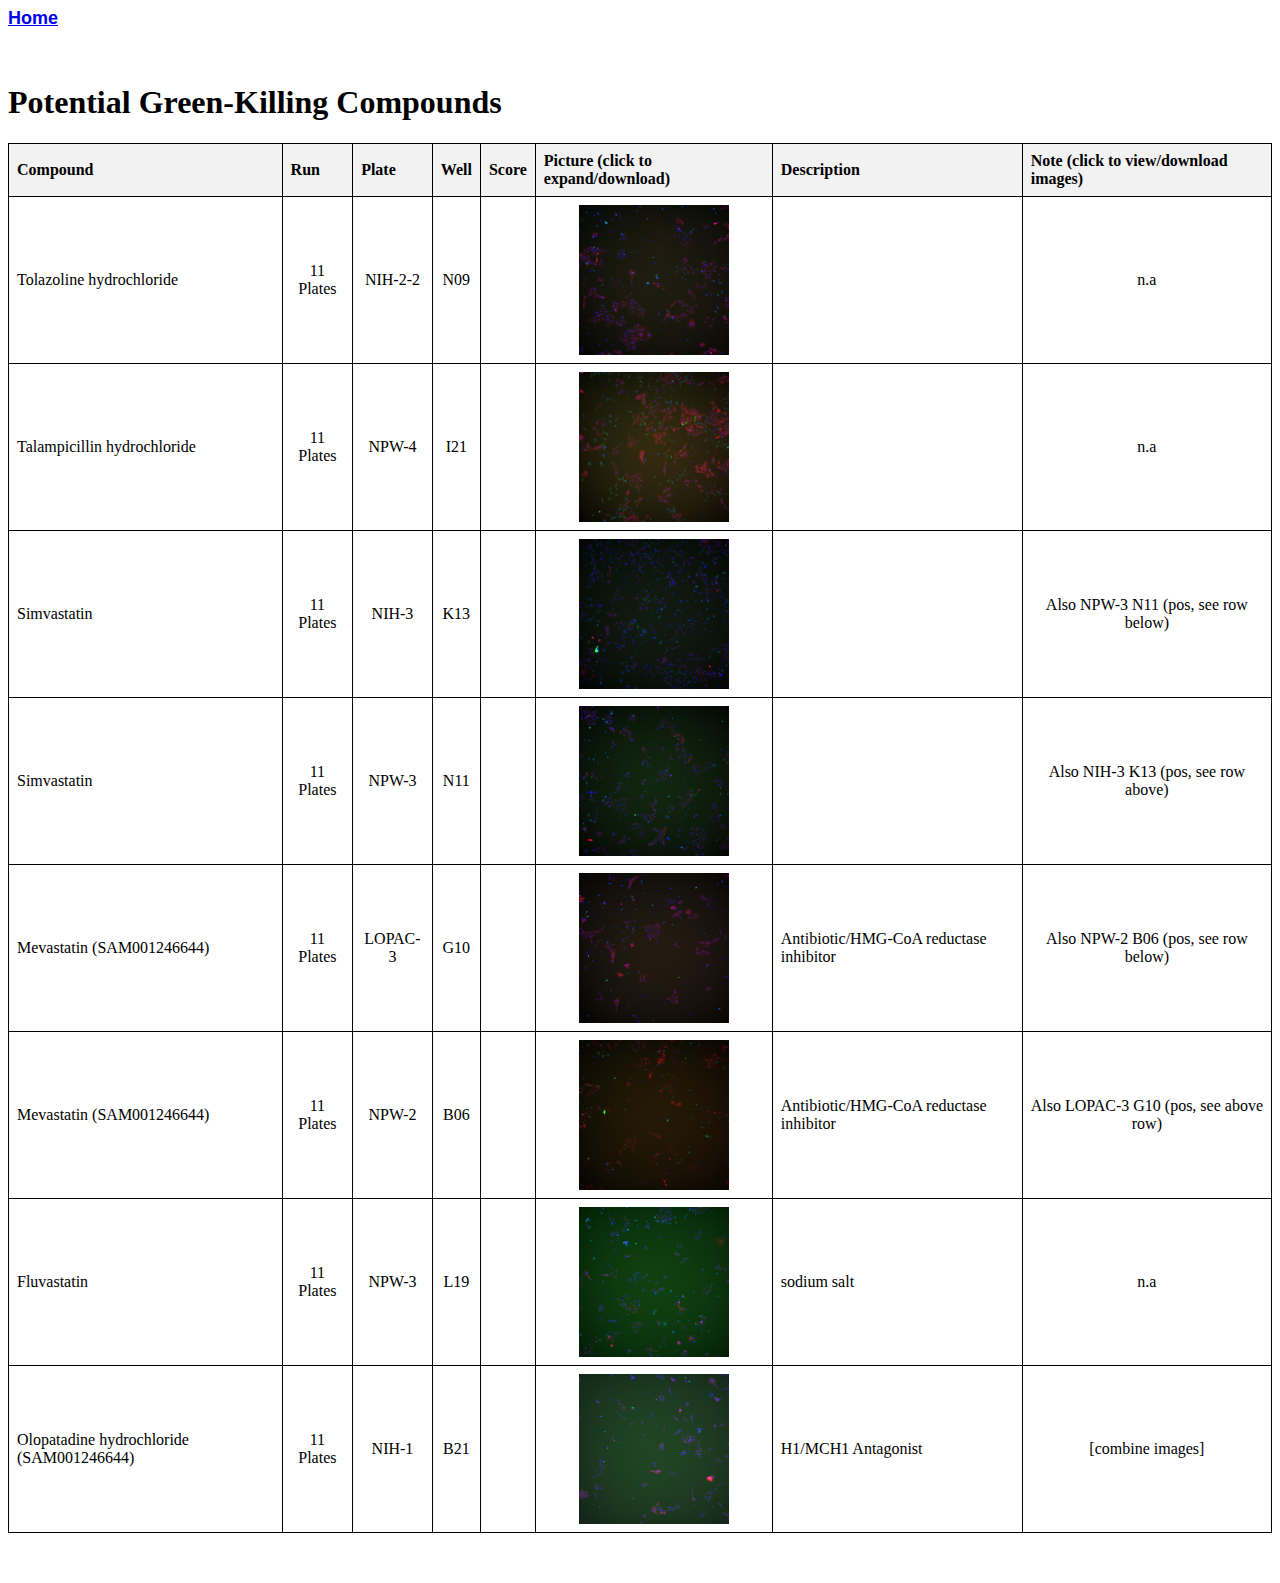
==== green_killing.html @ f4e93dd4 "tif to jpg & miniconda3" ====
<!DOCTYPE html PUBLIC "-//W3C//DTD HTML 4.0 Transitional//EN" "http://www.w3.org/TR/REC-html40/loose.dtd">
<html>
<head>
  <title>Image Analysis Positive Controls</title>
  <link rel="stylesheet" type="text/css" href="styles.css">
</head>
<body>
	<p><a href="index.html" style="font-family: Arial; font-weight: bold; font-size: 18px;">Home</a></p>

	<p>&nbsp;</p>

	<h1>Potential Green-Killing Compounds</h1>

	<table border="1">
		<tbody>
			<tr>
				<th>Compound</th>
				<th>Run</th>
				<th>Plate</th>
				<th>Well</th>
				<th>Score</th>
				<th>Picture (click to expand/download)</th>
				<th>Description</th>
				<th>Note (click to view/download images)</th>
			</tr>
			<tr>
				<td>Tolazoline hydrochloride</td>
				<td>11 Plates</td>
				<td>NIH-2-2</td>
				<td>N09</td>
				<td>&nbsp;</td>
				<td><img alt="Tolazoline hydrochloride" class="thumbnail" height="150" src="images/helix-20180720-9-NIH2_N09_.jpg" width="150" /></td>
				<td></td>
				<td>n.a</td>

			</tr>
			<tr>
				<td>Talampicillin hydrochloride</td>
				<td>11 Plates</td>
				<td>NPW-4</td>
				<td>I21</td>
				<td>&nbsp;</td>
				<td><img alt="Talampicillin hydrochloride" class="thumbnail" height="150" src="images/helix-20180720-4-NPW4_I21_.jpg" width="150" /></td>
				<td></td>
				<td>n.a</td>
			</tr>
			<tr>
				<td>Simvastatin</td>
				<td>11 Plates</td>
				<td>NIH-3</td>
				<td>K13</td>
				<td>&nbsp;</td>
				<td><img alt="Simvastatin" class="thumbnail" height="150" src="images/helix-20180720-8-NIH3_K13_.jpg" width="150" /></td>
				<td></td>
				<td>Also NPW-3 N11 (pos, see row below)</td>
			</tr>
			<tr>
				<td>Simvastatin</td>
				<td>11 Plates</td>
				<td>NPW-3</td>
				<td>N11</td>
				<td>&nbsp;</td>
				<td><img alt="Simvastatin" class="thumbnail" height="150" src="images/helix-20180720-5-NPW3_N11_.jpg" width="150" /></td>
				<td></td>
				<td>Also NIH-3 K13 (pos, see row above)</td>
			</tr>
			<tr>
				<td>Mevastatin (SAM001246644)</td>
				<td>11 Plates</td>
				<td>LOPAC-3</td>
				<td>G10</td>
				<td>&nbsp;</td>
				<td><img alt="Mevastatin" class="thumbnail" height="150" src="images/helix-20180720-6-LOPAC3_G10_.jpg" width="150" /></td>
				<td>Antibiotic/HMG-CoA reductase inhibitor</td>
				<td>Also NPW-2 B06 (pos, see row below)</td>
			</tr>
			<tr>
				<td>Mevastatin (SAM001246644)</td>
				<td>11 Plates</td>
				<td>NPW-2</td>
				<td>B06</td>
				<td>&nbsp;</td>
				<td><img alt="Mevastatin" class="thumbnail" height="150" src="images/helix-day2-p4_B06_.jpg" width="150" /></td>
				<td>Antibiotic/HMG-CoA reductase inhibitor</td>
				<td>Also LOPAC-3 G10 (pos, see above row)</td>
			</tr>
			<tr>
				<td>Fluvastatin</td>
				<td>11 Plates</td>
				<td>NPW-3</td>
				<td>L19</td>
				<td>&nbsp;</td>
				<td><img alt="Fluvastatin" class="thumbnail" height="150" src="images/helix-20180720-5-NPW3_L19_.jpg" width="150" /></td>
				<td>sodium salt</td>
				<td>n.a</td>
			</tr>
			<tr>
				<td>Olopatadine hydrochloride (SAM001246644)</td>
				<td>11 Plates</td>
				<td>NIH-1</td>
				<td>B21</td>
				<td>&nbsp;</td>
				<td><img alt="Olopatadine hydrochloride" class="thumbnail" height="150" src="images/RGB_helix-20180720-10-NIH1_B21_w1.jpg" width="150" /></td>
				<td>H1/MCH1 Antagonist</td>
				<td>[combine images]</td>
			</tr>
		</tbody>
	</table>

	<p>&nbsp;</p>
	<!-- The Modal -->

	<div class="modal" id="myModal"><span class="close">&times;</span>

	<div class="modal-caption" id="caption">&nbsp;</div>
	<!-- Caption above the image --> <img class="modal-content" id="img01" /> <a class="download-link" download="" href="#">Download Image</a></div>
	<script src="script.js"></script>
</body>
</html>
---- styles.css ----
table {
      border-collapse: collapse;
      width: 100%; /* Adjust as needed */
      /*font-family: Arial, sans-serif;*/
    }

    table, th, td {
      border: 1px solid black;
    }

    th {
      background-color: #f2f2f2; /* Light gray background for headers */
    }

    th, td {
      padding: 8px; /* Adjust padding as needed */
      text-align: left;
    }
    
    /* Center all columns except the first and last */
    td {
      text-align: center;
    }

    /* Exclude the first and last columns from the centering rule */
    td:first-child,
    td:nth-child(7) {
      text-align: left; /* Keep the first and last columns left-aligned */
    }

    /* Center images in the 'Picture (thumbnail)' column */
    td:nth-child(6) img {
      display: block;
      margin: 0 auto;
    }

    .thumbnail {
      cursor: pointer;
    }
    
      .modal {
        display: none; /* Keep the modal hidden initially */
        position: fixed; /* Stay in place */
        z-index: 1; /* Sit on top */
        left: 0;
        top: 0;
        width: 100%; /* Full width */
        height: 100%; /* Full height */
        overflow: auto; /* Enable scroll if needed */
        background-color: rgba(255, 255, 255, 0.9); /* White with reduced transparency */
        align-items: center; /* Center vertically */
        justify-content: center; /* Center horizontally */
        flex-direction: column; /* Arrange children in a vertical stack */
      }

    .modal-trigger {
        cursor: pointer;
        color: blue; /* or any other style */
        text-decoration: underline;
    }



    .modal-content {
      /* Set only one dimension (width or height) and leave the other to auto */
      width: auto;       /* Adjust the width automatically */
      height: auto;      /* Adjust the height automatically */
      max-width: 80%;    /* Maximum width, adjust as needed */
      max-height: 80%;   /* Maximum height, adjust as needed */
      display: block;    /* Use block to center the image */
      margin: auto;      /* Center the image horizontally */
    }


    /* Add Animation */
    .modal-content {
      -webkit-animation-name: zoom;
      -webkit-animation-duration: 0.6s;
      animation-name: zoom;
      animation-duration: 0.6s;
      max-height: 80%; /* Adjust as needed */
      max-width: 80%; /* Adjust as needed */
      margin-top: 15px; /* Space below the caption */
      margin-bottom: 15px; /* Space above the download link */
    }
    
    .modal-caption {
      background-color: rgba(0, 0, 0, 0.7); /* Semi-transparent black background */
      color: white; /* White text color */
      padding: 10px;
      border-radius: 5px;
      margin-top: 30px; /* Adjust this value to position the caption within the modal */
      text-align: center;
      font-size: 24px;
      font-weight: bold;
      display: inline-block; /* Or block, depending on your layout */
    }



    @-webkit-keyframes zoom {
      from {-webkit-transform:scale(0)} 
      to {-webkit-transform:scale(1)}
    }
    
    @keyframes zoom {
      from {transform:scale(0)} 
      to {transform:scale(1)}
    }

    /* Close Button */
    .close {
        position: absolute;
        top: 15px;
        right: 35px;
        color: black; /* Change to black */
        font-size: 40px;
        font-weight: bold;
        transition: 0.3s;
      }
      
      .close:hover,
      .close:focus {
        color: #000; /* Change hover color to black or any other color as desired */
        text-decoration: none;
        cursor: pointer;
      }


    /* Change styles for download link */
    .download-link {
      display: block;
      text-align: center;
      font-size: 20px;
      margin-top: 15px; /* Space below the image */
      margin-bottom: 30px; /* Space from the bottom of the modal */
    }
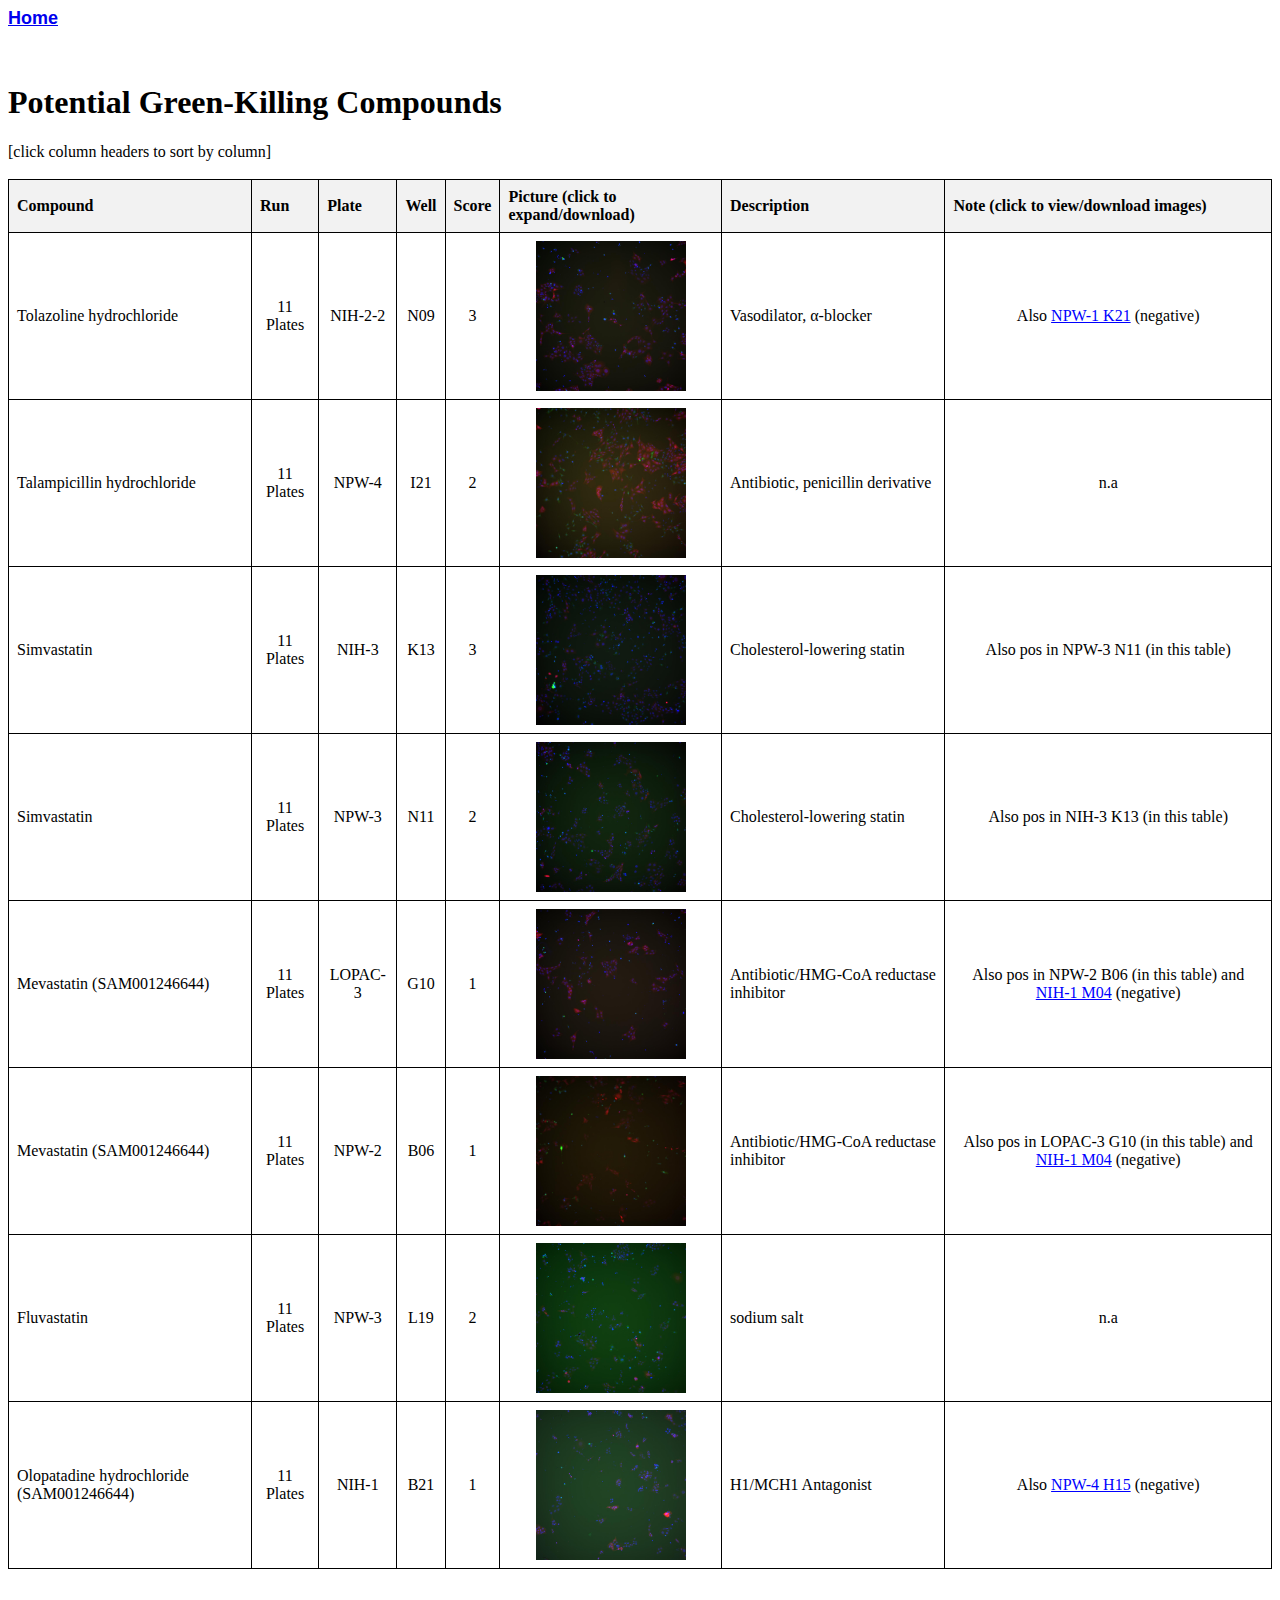
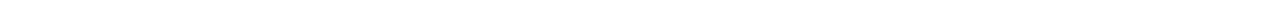
==== commit d3b437c8: "added sorting functionality, further filled in both tables" ====
--- a/green_killing.html
+++ b/green_killing.html
@@ -10,8 +10,10 @@
 	<p>&nbsp;</p>
 
 	<h1>Potential Green-Killing Compounds</h1>
-
-	<table border="1">
+	[click column headers to sort by column]
+	<br>
+	<br>
+	<table class="sortable" border="1">
 		<tbody>
 			<tr>
 				<th>Compound</th>
@@ -28,10 +30,10 @@
 				<td>11 Plates</td>
 				<td>NIH-2-2</td>
 				<td>N09</td>
-				<td>&nbsp;</td>
+				<td>3</td>
 				<td><img alt="Tolazoline hydrochloride" class="thumbnail" height="150" src="images/helix-20180720-9-NIH2_N09_.jpg" width="150" /></td>
-				<td></td>
-				<td>n.a</td>
+				<td>Vasodilator, α-blocker</td>
+				<td>Also <span class="modal-trigger" data-img-src="RGB_helix-20180720-11-NPW1_K21_w1.jpg">NPW-1 K21</span> (negative) </td>
 
 			</tr>
 			<tr>
@@ -39,9 +41,9 @@
 				<td>11 Plates</td>
 				<td>NPW-4</td>
 				<td>I21</td>
-				<td>&nbsp;</td>
+				<td>2</td>
 				<td><img alt="Talampicillin hydrochloride" class="thumbnail" height="150" src="images/helix-20180720-4-NPW4_I21_.jpg" width="150" /></td>
-				<td></td>
+				<td>Antibiotic, penicillin derivative</td>
 				<td>n.a</td>
 			</tr>
 			<tr>
@@ -49,47 +51,47 @@
 				<td>11 Plates</td>
 				<td>NIH-3</td>
 				<td>K13</td>
-				<td>&nbsp;</td>
+				<td>3</td>
 				<td><img alt="Simvastatin" class="thumbnail" height="150" src="images/helix-20180720-8-NIH3_K13_.jpg" width="150" /></td>
-				<td></td>
-				<td>Also NPW-3 N11 (pos, see row below)</td>
+				<td>Cholesterol-lowering statin</td>
+				<td>Also pos in NPW-3 N11 (in this table) </td>
 			</tr>
 			<tr>
 				<td>Simvastatin</td>
 				<td>11 Plates</td>
 				<td>NPW-3</td>
 				<td>N11</td>
-				<td>&nbsp;</td>
+				<td>2</td>
 				<td><img alt="Simvastatin" class="thumbnail" height="150" src="images/helix-20180720-5-NPW3_N11_.jpg" width="150" /></td>
-				<td></td>
-				<td>Also NIH-3 K13 (pos, see row above)</td>
+				<td>Cholesterol-lowering statin</td>
+				<td>Also pos in NIH-3 K13 (in this table) </td>
 			</tr>
 			<tr>
 				<td>Mevastatin (SAM001246644)</td>
 				<td>11 Plates</td>
 				<td>LOPAC-3</td>
 				<td>G10</td>
-				<td>&nbsp;</td>
+				<td>1</td>
 				<td><img alt="Mevastatin" class="thumbnail" height="150" src="images/helix-20180720-6-LOPAC3_G10_.jpg" width="150" /></td>
 				<td>Antibiotic/HMG-CoA reductase inhibitor</td>
-				<td>Also NPW-2 B06 (pos, see row below)</td>
+				<td>Also pos in NPW-2 B06 (in this table) and <span class="modal-trigger" data-img-src="RGB_helix-20180720-10-NIH1_M04_w1.jpg">NIH-1 M04</span> (negative)</td>
 			</tr>
 			<tr>
 				<td>Mevastatin (SAM001246644)</td>
 				<td>11 Plates</td>
 				<td>NPW-2</td>
 				<td>B06</td>
-				<td>&nbsp;</td>
+				<td>1</td>
 				<td><img alt="Mevastatin" class="thumbnail" height="150" src="images/helix-day2-p4_B06_.jpg" width="150" /></td>
 				<td>Antibiotic/HMG-CoA reductase inhibitor</td>
-				<td>Also LOPAC-3 G10 (pos, see above row)</td>
+				<td>Also pos in LOPAC-3 G10 (in this table)  and <span class="modal-trigger" data-img-src="RGB_helix-20180720-10-NIH1_M04_w1.jpg">NIH-1 M04</span> (negative)</td>
 			</tr>
 			<tr>
 				<td>Fluvastatin</td>
 				<td>11 Plates</td>
 				<td>NPW-3</td>
 				<td>L19</td>
-				<td>&nbsp;</td>
+				<td>2</td>
 				<td><img alt="Fluvastatin" class="thumbnail" height="150" src="images/helix-20180720-5-NPW3_L19_.jpg" width="150" /></td>
 				<td>sodium salt</td>
 				<td>n.a</td>
@@ -99,10 +101,10 @@
 				<td>11 Plates</td>
 				<td>NIH-1</td>
 				<td>B21</td>
-				<td>&nbsp;</td>
+				<td>1</td>
 				<td><img alt="Olopatadine hydrochloride" class="thumbnail" height="150" src="images/RGB_helix-20180720-10-NIH1_B21_w1.jpg" width="150" /></td>
 				<td>H1/MCH1 Antagonist</td>
-				<td>[combine images]</td>
+				<td>Also <span class="modal-trigger" data-img-src="helix-20180720-4-NPW4_H15_.jpg">NPW-4 H15</span> (negative) </td>
 			</tr>
 		</tbody>
 	</table>
@@ -115,5 +117,6 @@
 	<div class="modal-caption" id="caption">&nbsp;</div>
 	<!-- Caption above the image --> <img class="modal-content" id="img01" /> <a class="download-link" download="" href="#">Download Image</a></div>
 	<script src="script.js"></script>
+	<script src="scripts/sorttable.js"></script>
 </body>
 </html>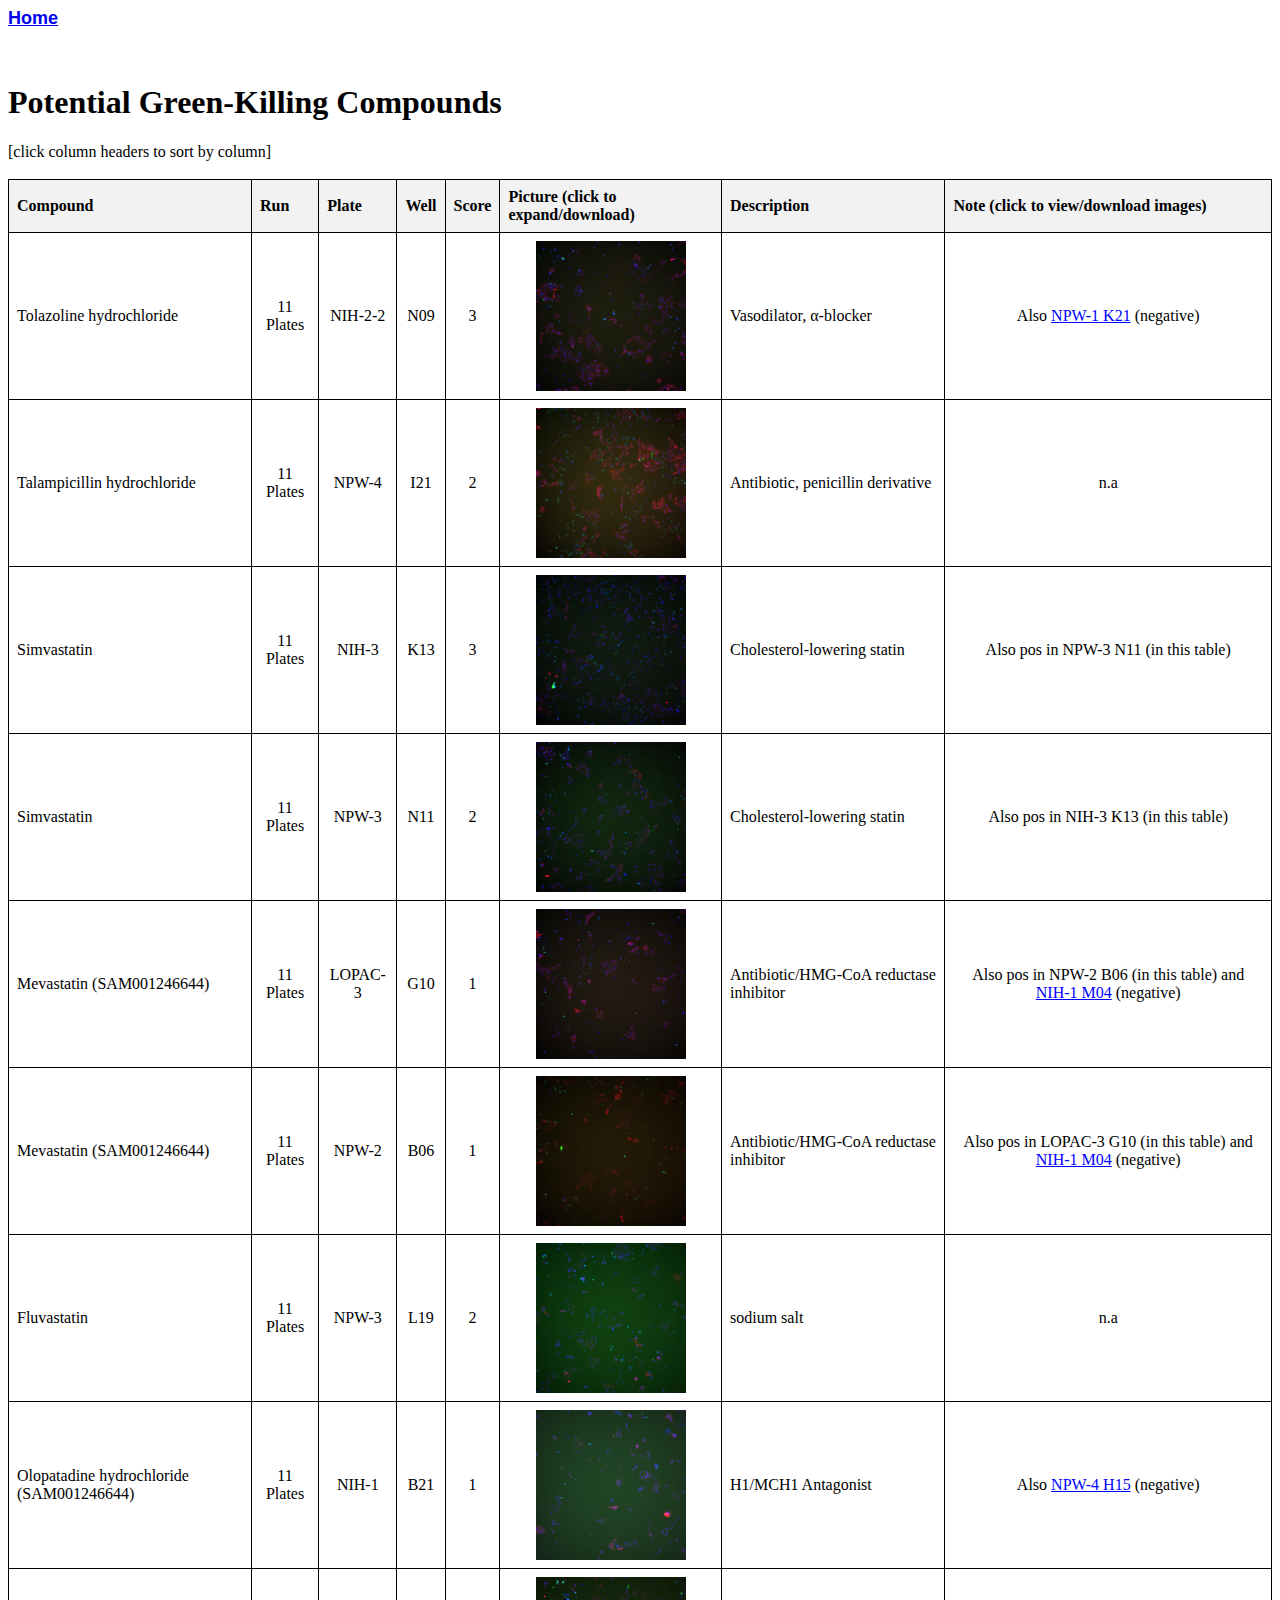
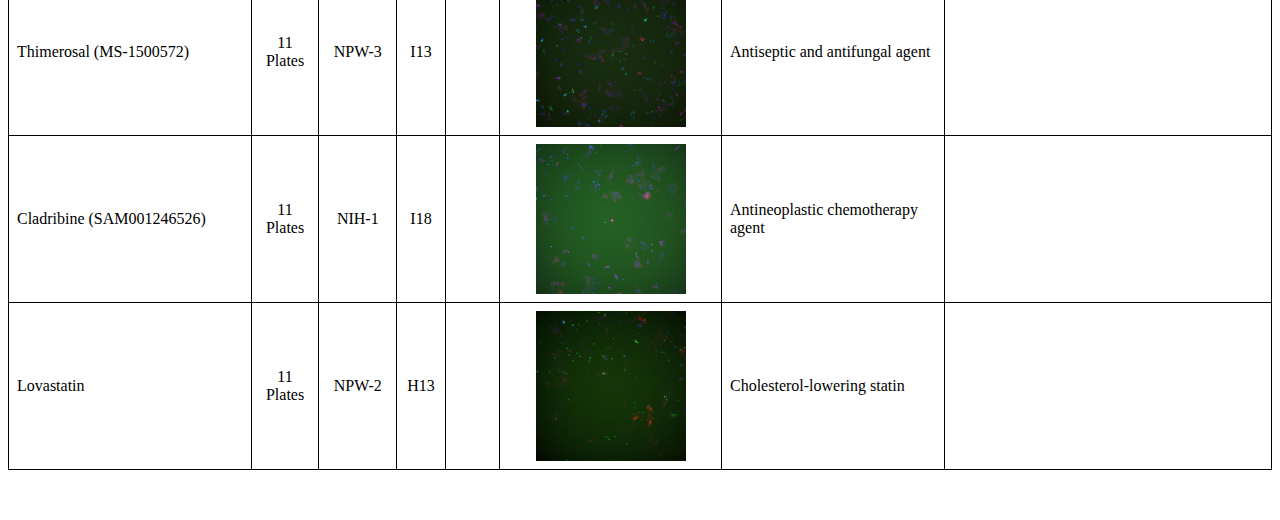
==== commit ddc41f00: "combined the RGB & tif to jpg workflow & adding to green html" ====
--- a/green_killing.html
+++ b/green_killing.html
@@ -2,7 +2,7 @@
 <html>
 <head>
   <title>Image Analysis Positive Controls</title>
-  <link rel="stylesheet" type="text/css" href="styles.css">
+  <link rel="stylesheet" type="text/css" href="scripts/styles.css">
 </head>
 <body>
 	<p><a href="index.html" style="font-family: Arial; font-weight: bold; font-size: 18px;">Home</a></p>
@@ -106,6 +106,36 @@
 				<td>H1/MCH1 Antagonist</td>
 				<td>Also <span class="modal-trigger" data-img-src="helix-20180720-4-NPW4_H15_.jpg">NPW-4 H15</span> (negative) </td>
 			</tr>
+			<tr>
+				<td>Thimerosal (MS-1500572)</td>
+				<td>11 Plates</td>
+				<td>NPW-3</td>
+				<td>I13</td>
+				<td> </td>
+				<td><img alt="Thimerosal" class="thumbnail" height="150" src="images/helix-20180720-5-NPW3_I13_.jpg" width="150" /></td>
+				<td>Antiseptic and antifungal agent</td>
+				<td> </td>
+			</tr>
+			<tr>
+				<td>Cladribine (SAM001246526)</td>
+				<td>11 Plates</td>
+				<td>NIH-1</td>
+				<td>I18</td>
+				<td> </td>
+				<td><img alt="Cladribine" class="thumbnail" height="150" src="images/helix-20180720-10-NIH1_I18_.jpg" width="150" /></td>
+				<td>Antineoplastic chemotherapy agent</td>
+				<td> </td>
+			</tr>
+			<tr>
+				<td>Lovastatin</td>
+				<td>11 Plates</td>
+				<td>NPW-2</td>
+				<td>H13</td>
+				<td> </td>
+				<td><img alt="Lovastatin" class="thumbnail" height="150" src="images/helix-day2-p4_H13_.jpg" width="150" /></td>
+				<td>Cholesterol-lowering statin</td>
+				<td> </td>
+			</tr>
 		</tbody>
 	</table>
 
@@ -116,7 +146,7 @@
 
 	<div class="modal-caption" id="caption">&nbsp;</div>
 	<!-- Caption above the image --> <img class="modal-content" id="img01" /> <a class="download-link" download="" href="#">Download Image</a></div>
-	<script src="script.js"></script>
+	<script src="scripts/script.js"></script>
 	<script src="scripts/sorttable.js"></script>
 </body>
 </html>--- a/scripts/styles.css
+++ b/scripts/styles.css
@@ -0,0 +1,137 @@
+table {
+      border-collapse: collapse;
+      width: 100%; /* Adjust as needed */
+      /*font-family: Arial, sans-serif;*/
+    }
+
+    table, th, td {
+      border: 1px solid black;
+    }
+
+    th {
+      background-color: #f2f2f2; /* Light gray background for headers */
+    }
+
+    th, td {
+      padding: 8px; /* Adjust padding as needed */
+      text-align: left;
+    }
+    
+    /* Center all columns except the first and last */
+    td {
+      text-align: center;
+    }
+
+    /* Exclude the first and last columns from the centering rule */
+    td:first-child,
+    td:nth-child(7) {
+      text-align: left; /* Keep the first and last columns left-aligned */
+    }
+
+    /* Center images in the 'Picture (thumbnail)' column */
+    td:nth-child(6) img {
+      display: block;
+      margin: 0 auto;
+    }
+
+    .thumbnail {
+      cursor: pointer;
+    }
+    
+      .modal {
+        display: none; /* Keep the modal hidden initially */
+        position: fixed; /* Stay in place */
+        z-index: 1; /* Sit on top */
+        left: 0;
+        top: 0;
+        width: 100%; /* Full width */
+        height: 100%; /* Full height */
+        overflow: auto; /* Enable scroll if needed */
+        background-color: rgba(255, 255, 255, 0.9); /* White with reduced transparency */
+        align-items: center; /* Center vertically */
+        justify-content: center; /* Center horizontally */
+        flex-direction: column; /* Arrange children in a vertical stack */
+      }
+
+    .modal-trigger {
+        cursor: pointer;
+        color: blue; /* or any other style */
+        text-decoration: underline;
+    }
+
+
+
+    .modal-content {
+      /* Set only one dimension (width or height) and leave the other to auto */
+      width: auto;       /* Adjust the width automatically */
+      height: auto;      /* Adjust the height automatically */
+      max-width: 80%;    /* Maximum width, adjust as needed */
+      max-height: 80%;   /* Maximum height, adjust as needed */
+      display: block;    /* Use block to center the image */
+      margin: auto;      /* Center the image horizontally */
+    }
+
+
+    /* Add Animation */
+    .modal-content {
+      -webkit-animation-name: zoom;
+      -webkit-animation-duration: 0.6s;
+      animation-name: zoom;
+      animation-duration: 0.6s;
+      max-height: 80%; /* Adjust as needed */
+      max-width: 80%; /* Adjust as needed */
+      margin-top: 15px; /* Space below the caption */
+      margin-bottom: 15px; /* Space above the download link */
+    }
+    
+    .modal-caption {
+      background-color: rgba(0, 0, 0, 0.7); /* Semi-transparent black background */
+      color: white; /* White text color */
+      padding: 10px;
+      border-radius: 5px;
+      margin-top: 30px; /* Adjust this value to position the caption within the modal */
+      text-align: center;
+      font-size: 24px;
+      font-weight: bold;
+      display: inline-block; /* Or block, depending on your layout */
+    }
+
+
+
+    @-webkit-keyframes zoom {
+      from {-webkit-transform:scale(0)} 
+      to {-webkit-transform:scale(1)}
+    }
+    
+    @keyframes zoom {
+      from {transform:scale(0)} 
+      to {transform:scale(1)}
+    }
+
+    /* Close Button */
+    .close {
+        position: absolute;
+        top: 15px;
+        right: 35px;
+        color: black; /* Change to black */
+        font-size: 40px;
+        font-weight: bold;
+        transition: 0.3s;
+      }
+      
+      .close:hover,
+      .close:focus {
+        color: #000; /* Change hover color to black or any other color as desired */
+        text-decoration: none;
+        cursor: pointer;
+      }
+
+
+    /* Change styles for download link */
+    .download-link {
+      display: block;
+      text-align: center;
+      font-size: 20px;
+      margin-top: 15px; /* Space below the image */
+      margin-bottom: 30px; /* Space from the bottom of the modal */
+    }
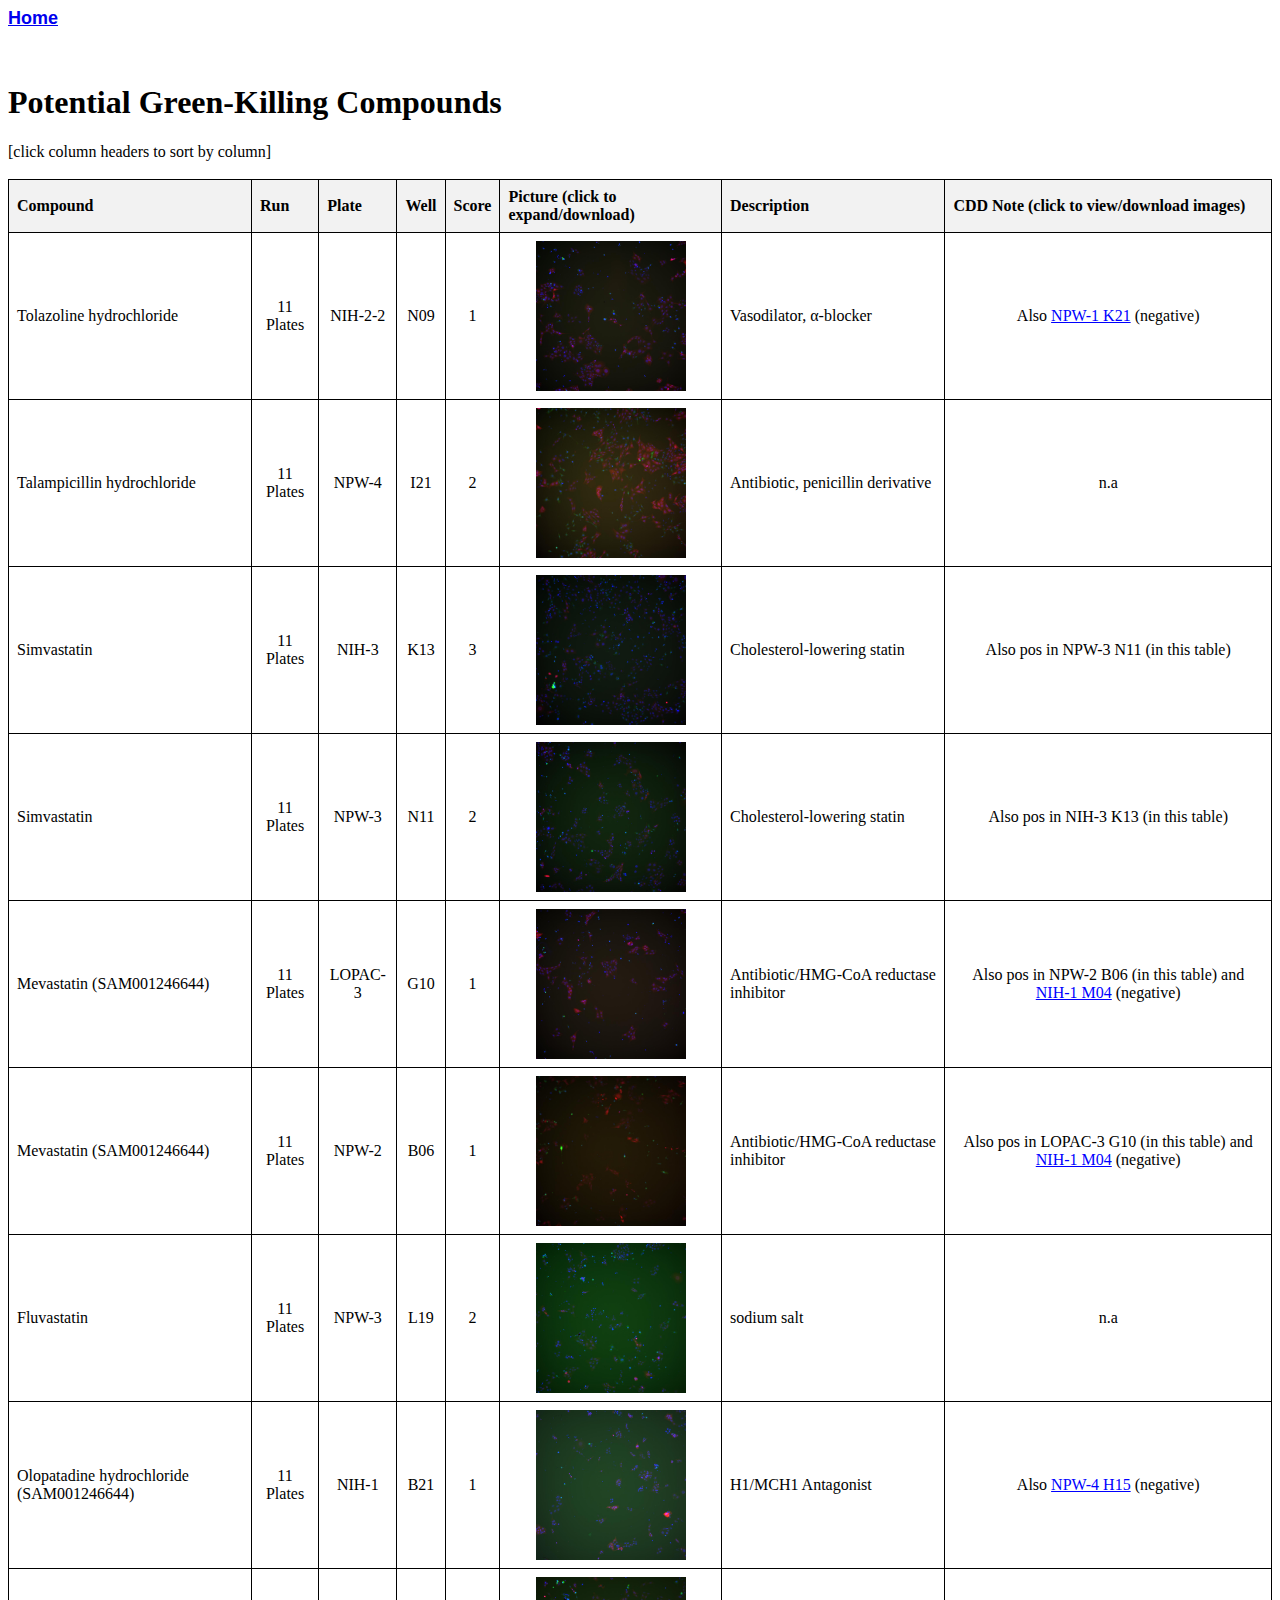
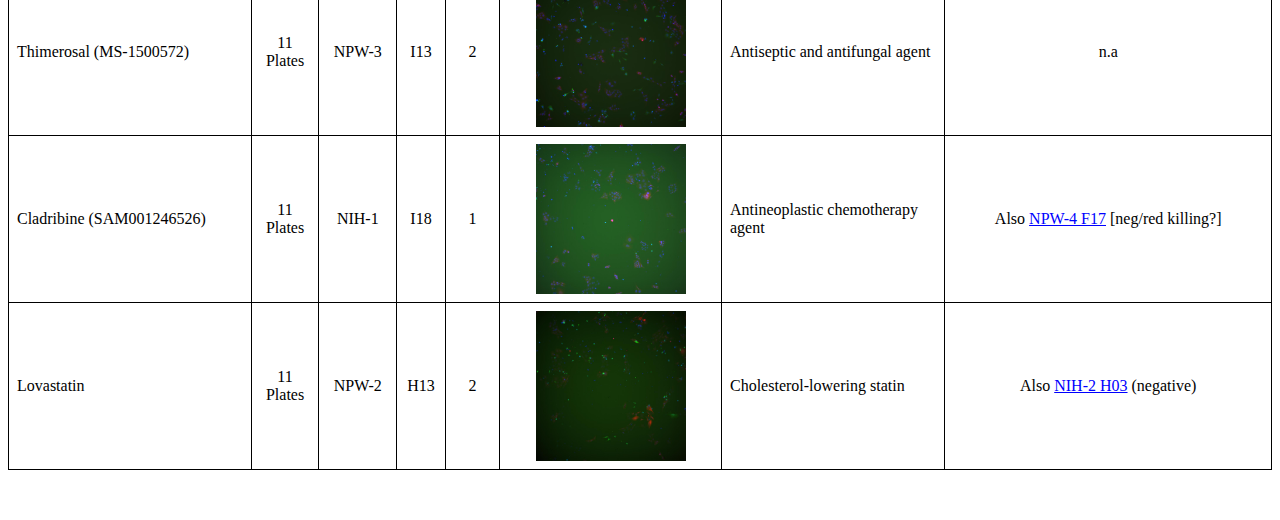
==== commit e7231d78: "adding to green html" ====
--- a/green_killing.html
+++ b/green_killing.html
@@ -23,14 +23,14 @@
 				<th>Score</th>
 				<th>Picture (click to expand/download)</th>
 				<th>Description</th>
-				<th>Note (click to view/download images)</th>
+				<th>CDD Note (click to view/download images)</th>
 			</tr>
 			<tr>
 				<td>Tolazoline hydrochloride</td>
 				<td>11 Plates</td>
 				<td>NIH-2-2</td>
 				<td>N09</td>
-				<td>3</td>
+				<td>1</td>
 				<td><img alt="Tolazoline hydrochloride" class="thumbnail" height="150" src="images/helix-20180720-9-NIH2_N09_.jpg" width="150" /></td>
 				<td>Vasodilator, α-blocker</td>
 				<td>Also <span class="modal-trigger" data-img-src="RGB_helix-20180720-11-NPW1_K21_w1.jpg">NPW-1 K21</span> (negative) </td>
@@ -111,30 +111,30 @@
 				<td>11 Plates</td>
 				<td>NPW-3</td>
 				<td>I13</td>
-				<td> </td>
+				<td> 2 </td>
 				<td><img alt="Thimerosal" class="thumbnail" height="150" src="images/helix-20180720-5-NPW3_I13_.jpg" width="150" /></td>
 				<td>Antiseptic and antifungal agent</td>
-				<td> </td>
+				<td> n.a</td>
 			</tr>
 			<tr>
 				<td>Cladribine (SAM001246526)</td>
 				<td>11 Plates</td>
 				<td>NIH-1</td>
 				<td>I18</td>
-				<td> </td>
+				<td> 1</td>
 				<td><img alt="Cladribine" class="thumbnail" height="150" src="images/helix-20180720-10-NIH1_I18_.jpg" width="150" /></td>
 				<td>Antineoplastic chemotherapy agent</td>
-				<td> </td>
+				<td> Also <span class="modal-trigger" data-img-src="helix-20180720-4-NPW4_F17_.jpg">NPW-4 F17</span> [neg/red killing?] </td>
 			</tr>
 			<tr>
 				<td>Lovastatin</td>
 				<td>11 Plates</td>
 				<td>NPW-2</td>
 				<td>H13</td>
-				<td> </td>
+				<td> 2 </td>
 				<td><img alt="Lovastatin" class="thumbnail" height="150" src="images/helix-day2-p4_H13_.jpg" width="150" /></td>
 				<td>Cholesterol-lowering statin</td>
-				<td> </td>
+				<td>Also <span class="modal-trigger" data-img-src="helix-20180720-9-NIH2_H03_.jpg">NIH-2 H03</span> (negative)</td>
 			</tr>
 		</tbody>
 	</table>
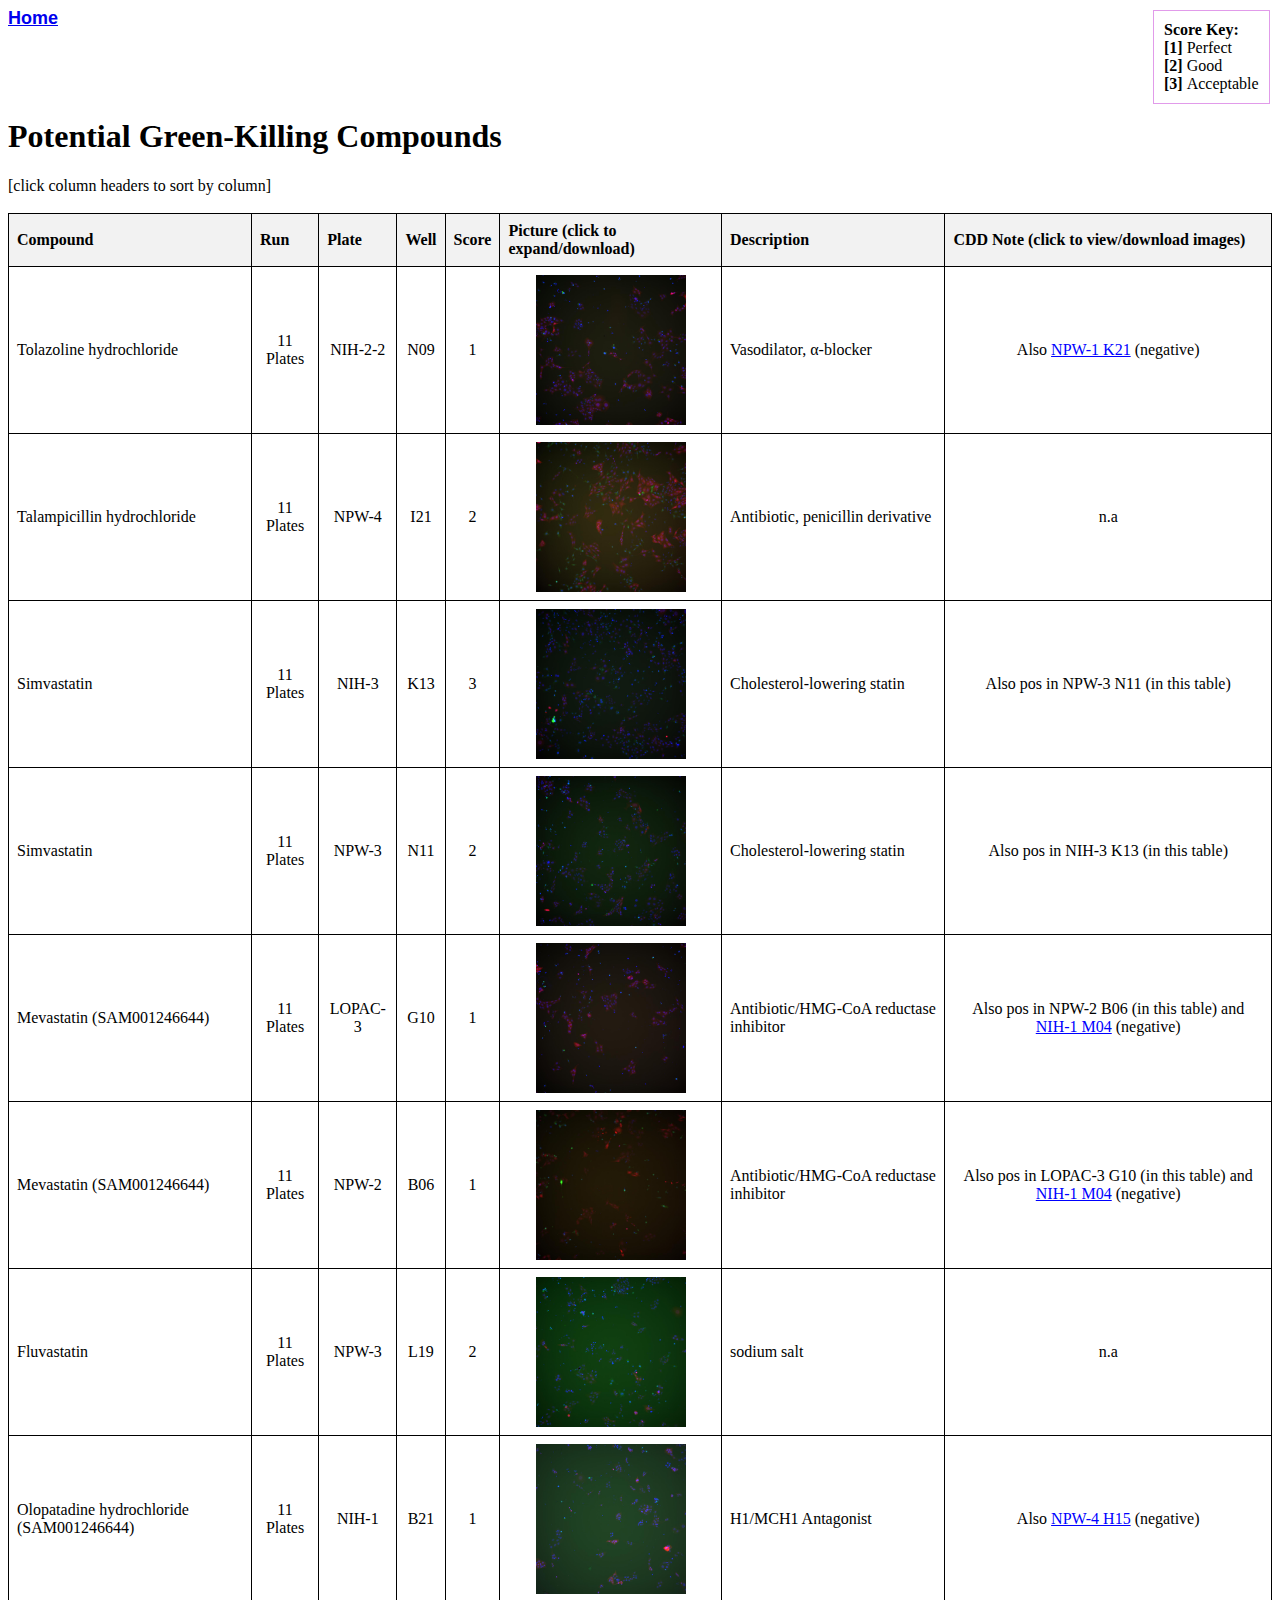
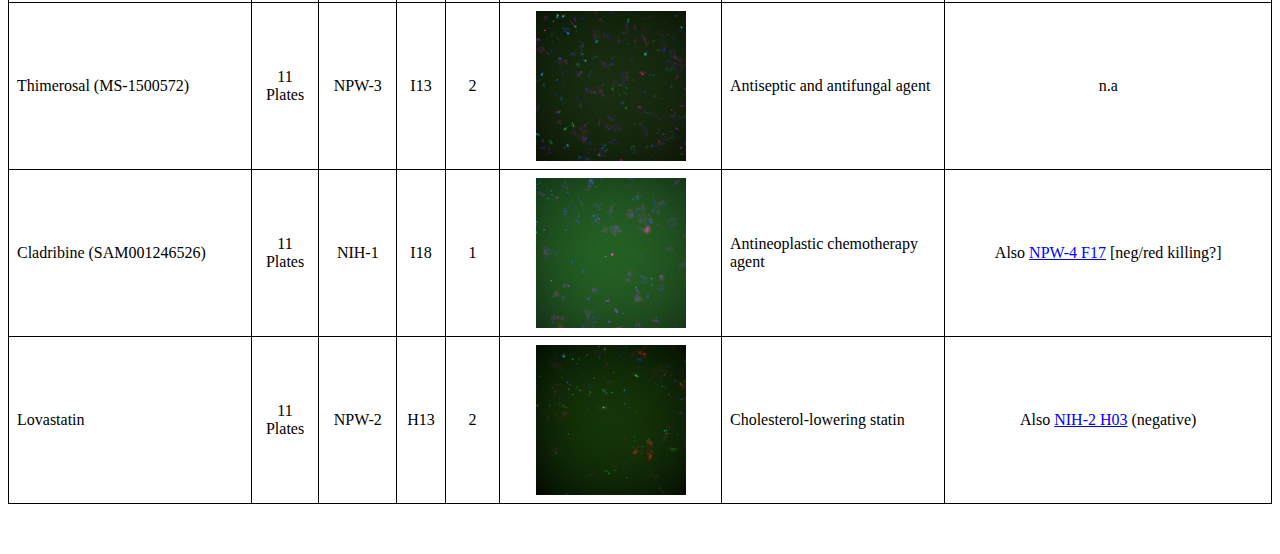
==== commit b4289697: "added score key" ====
--- a/green_killing.html
+++ b/green_killing.html
@@ -4,11 +4,22 @@
   <title>Image Analysis Positive Controls</title>
   <link rel="stylesheet" type="text/css" href="scripts/styles.css">
 </head>
+
+<div id="key">
+    <strong>Score Key:</strong><br>
+    <b>[1] </b>Perfect<br>
+    <b>[2] </b>Good<br>
+    <b>[3] </b>Acceptable<br>
+</div>
+
+
+
 <body>
 	<p><a href="index.html" style="font-family: Arial; font-weight: bold; font-size: 18px;">Home</a></p>
 
 	<p>&nbsp;</p>
-
+	<br>
+	
 	<h1>Potential Green-Killing Compounds</h1>
 	[click column headers to sort by column]
 	<br>
--- a/scripts/styles.css
+++ b/scripts/styles.css
@@ -135,3 +135,15 @@
       margin-top: 15px; /* Space below the image */
       margin-bottom: 30px; /* Space from the bottom of the modal */
     }
+
+/* Key */
+
+#key {
+  position: absolute; /* Initially set to absolute */
+  top: 10px;
+  right: 10px;
+  border: 1px solid rgb(225, 155, 234);
+  background-color: white;
+  padding: 10px;
+  width: 95px; /* Adjust the width as needed */
+}
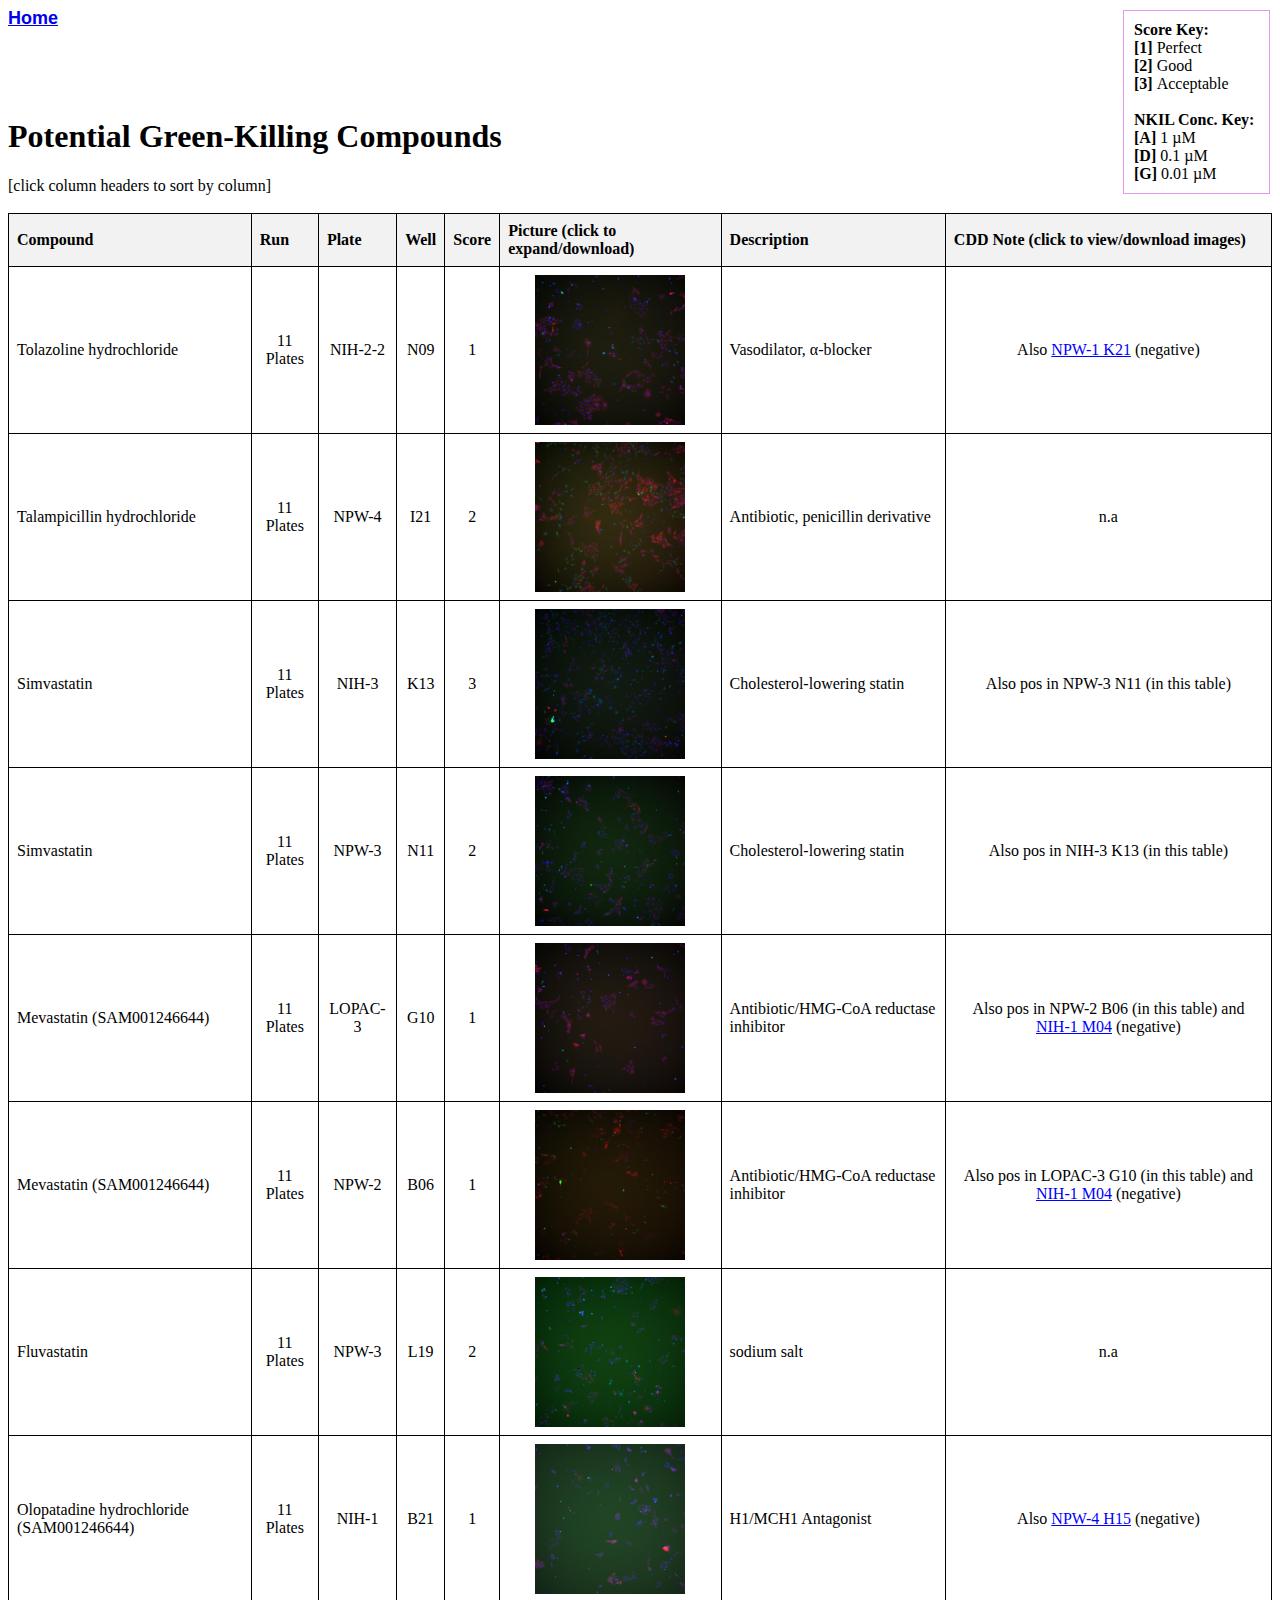
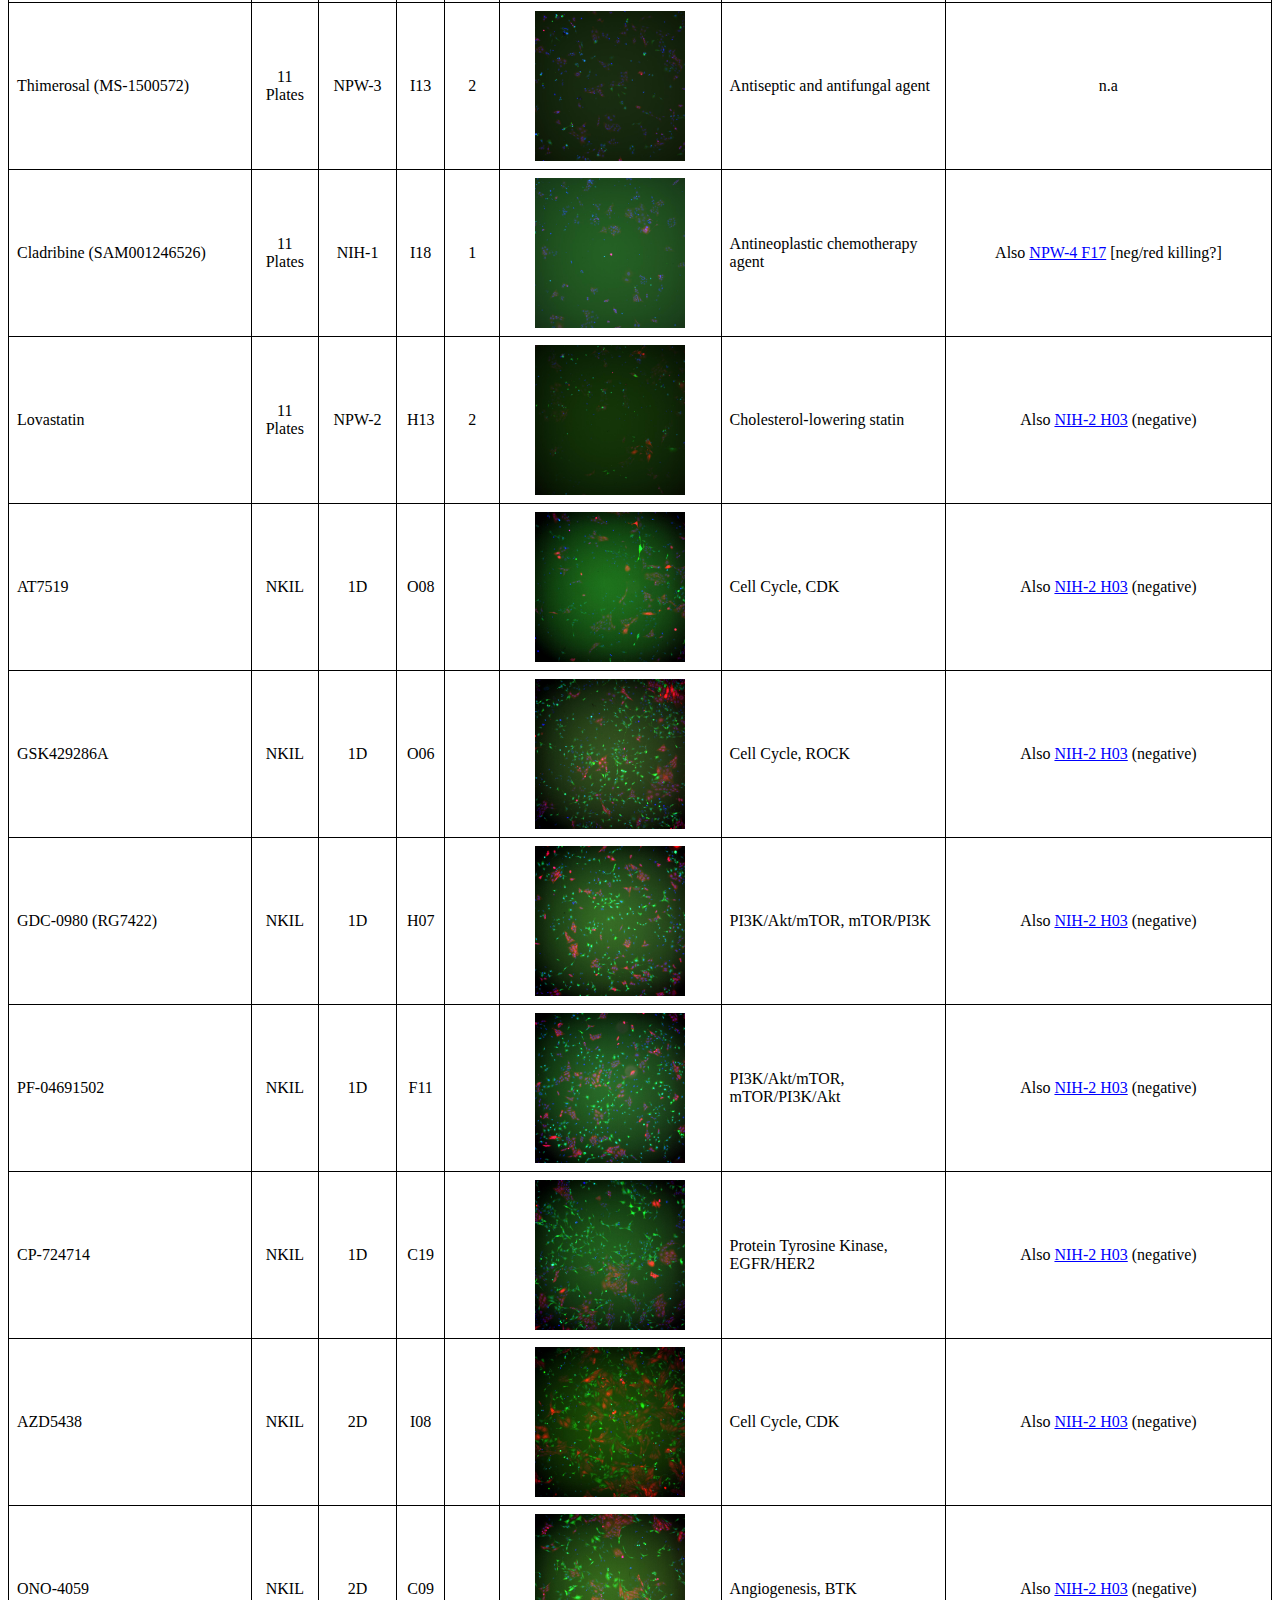
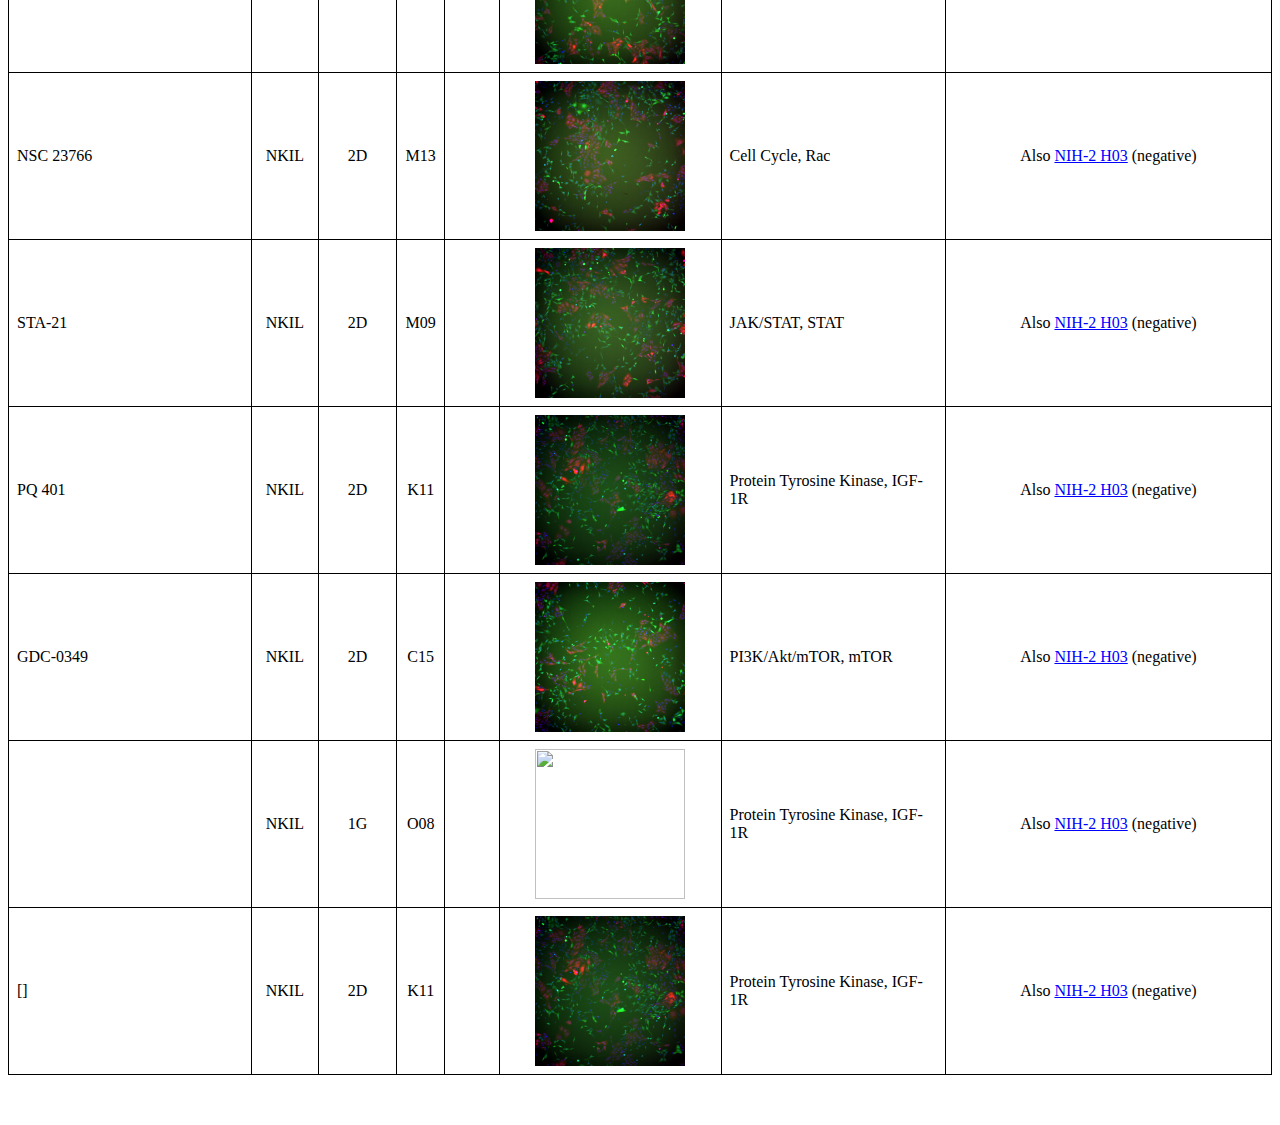
==== commit 767f82f9: "adding molecules & NKIL Key" ====
--- a/green_killing.html
+++ b/green_killing.html
@@ -10,6 +10,11 @@
     <b>[1] </b>Perfect<br>
     <b>[2] </b>Good<br>
     <b>[3] </b>Acceptable<br>
+	<br>
+	<strong> NKIL Conc. Key:</strong>
+	<b>[A]</b> 1 µM <br>
+	<b>[D]</b> 0.1 µM <br>
+	<b>[G]</b> 0.01 µM <br>
 </div>
 
 
@@ -147,6 +152,136 @@
 				<td>Cholesterol-lowering statin</td>
 				<td>Also <span class="modal-trigger" data-img-src="helix-20180720-9-NIH2_H03_.jpg">NIH-2 H03</span> (negative)</td>
 			</tr>
+			<tr>
+				<td>AT7519</td>
+				<td>NKIL</td>
+				<td>1D</td>
+				<td>O08</td>
+				<td>  </td>
+				<td><img alt="NKIL-AT7519" class="thumbnail" height="150" src="images/1D-O08.jpg" width="150" /></td>
+				<td>Cell Cycle, CDK</td>
+				<td>Also <span class="modal-trigger" data-img-src="helix-20180720-9-NIH2_H03_.jpg">NIH-2 H03</span> (negative)</td>
+			</tr>
+			<tr>
+				<td>GSK429286A</td>
+				<td>NKIL</td>
+				<td>1D</td>
+				<td>O06</td>
+				<td>  </td>
+				<td><img alt="GSK429286A" class="thumbnail" height="150" src="images/1D-O06.jpg" width="150" /></td>
+				<td>Cell Cycle, ROCK</td>
+				<td>Also <span class="modal-trigger" data-img-src="helix-20180720-9-NIH2_H03_.jpg">NIH-2 H03</span> (negative)</td>
+			</tr>
+			<tr>
+				<td>GDC-0980 (RG7422)</td>
+				<td>NKIL</td>
+				<td>1D</td>
+				<td>H07</td>
+				<td>  </td>
+				<td><img alt="GDC-0980" class="thumbnail" height="150" src="images/1D-H07.jpg" width="150" /></td>
+				<td>PI3K/Akt/mTOR, mTOR/PI3K</td>
+				<td>Also <span class="modal-trigger" data-img-src="helix-20180720-9-NIH2_H03_.jpg">NIH-2 H03</span> (negative)</td>
+			</tr>
+			<tr>
+				<td>PF-04691502</td>
+				<td>NKIL</td>
+				<td>1D</td>
+				<td>F11</td>
+				<td>  </td>
+				<td><img alt="PF-04691502" class="thumbnail" height="150" src="images/1D-F11.jpg" width="150" /></td>
+				<td>PI3K/Akt/mTOR, mTOR/PI3K/Akt</td>
+				<td>Also <span class="modal-trigger" data-img-src="helix-20180720-9-NIH2_H03_.jpg">NIH-2 H03</span> (negative)</td>
+			</tr>
+			<tr>
+				<td>CP-724714</td>
+				<td>NKIL</td>
+				<td>1D</td>
+				<td>C19</td>
+				<td>  </td>
+				<td><img alt="CP-724714" class="thumbnail" height="150" src="images/1D-C19.jpg" width="150" /></td>
+				<td>Protein Tyrosine Kinase, EGFR/HER2</td>
+				<td>Also <span class="modal-trigger" data-img-src="helix-20180720-9-NIH2_H03_.jpg">NIH-2 H03</span> (negative)</td>
+			</tr>
+			<tr>
+				<td>AZD5438</td>
+				<td>NKIL</td>
+				<td>2D</td>
+				<td>I08</td>
+				<td>  </td>
+				<td><img alt="AZD5438" class="thumbnail" height="150" src="images/2D-I08.jpg" width="150" /></td>
+				<td>Cell Cycle, CDK</td>
+				<td>Also <span class="modal-trigger" data-img-src="helix-20180720-9-NIH2_H03_.jpg">NIH-2 H03</span> (negative)</td>
+			</tr>
+			<tr>
+				<td>ONO-4059</td>
+				<td>NKIL</td>
+				<td>2D</td>
+				<td>C09</td>
+				<td>  </td>
+				<td><img alt="ONO-4059" class="thumbnail" height="150" src="images/2D-C09.jpg" width="150" /></td>
+				<td>Angiogenesis, BTK</td>
+				<td>Also <span class="modal-trigger" data-img-src="helix-20180720-9-NIH2_H03_.jpg">NIH-2 H03</span> (negative)</td>
+			</tr>
+			<tr>
+				<td>NSC 23766</td>
+				<td>NKIL</td>
+				<td>2D</td>
+				<td>M13</td>
+				<td>  </td>
+				<td><img alt="NSC 23766 " class="thumbnail" height="150" src="images/2D-M13.jpg" width="150" /></td>
+				<td>Cell Cycle, Rac</td>
+				<td>Also <span class="modal-trigger" data-img-src="helix-20180720-9-NIH2_H03_.jpg">NIH-2 H03</span> (negative)</td>
+			</tr>
+			<tr>
+				<td>STA-21</td>
+				<td>NKIL</td>
+				<td>2D</td>
+				<td>M09</td>
+				<td>  </td>
+				<td><img alt="STA-21" class="thumbnail" height="150" src="images/2D-M09.jpg" width="150" /></td>
+				<td>JAK/STAT, STAT</td>
+				<td>Also <span class="modal-trigger" data-img-src="helix-20180720-9-NIH2_H03_.jpg">NIH-2 H03</span> (negative)</td>
+			</tr>
+			<tr>
+				<td>PQ 401</td>
+				<td>NKIL</td>
+				<td>2D</td>
+				<td>K11</td>
+				<td>  </td>
+				<td><img alt="PQ 401" class="thumbnail" height="150" src="images/2D-K11.jpg" width="150" /></td>
+				<td>Protein Tyrosine Kinase, IGF-1R</td>
+				<td>Also <span class="modal-trigger" data-img-src="helix-20180720-9-NIH2_H03_.jpg">NIH-2 H03</span> (negative)</td>
+			</tr>
+			<tr>
+				<td>GDC-0349 </td>
+				<td>NKIL</td>
+				<td>2D</td>
+				<td>C15</td>
+				<td>  </td>
+				<td><img alt="GDC-0349" class="thumbnail" height="150" src="images/2D-C15.jpg" width="150" /></td>
+				<td>PI3K/Akt/mTOR, mTOR</td>
+				<td>Also <span class="modal-trigger" data-img-src="helix-20180720-9-NIH2_H03_.jpg">NIH-2 H03</span> (negative)</td>
+			</tr>
+			<tr>
+				<td></td>
+				<td>NKIL</td>
+				<td>1G</td>
+				<td>O08</td>
+				<td>  </td>
+				<td><img alt="" class="thumbnail" height="150" src="images/1G-O08.jpg" width="150" /></td>
+				<td>Protein Tyrosine Kinase, IGF-1R</td>
+				<td>Also <span class="modal-trigger" data-img-src="helix-20180720-9-NIH2_H03_.jpg">NIH-2 H03</span> (negative)</td>
+			</tr>
+			<tr>
+				<td>[]</td>
+				<td>NKIL</td>
+				<td>2D</td>
+				<td>K11</td>
+				<td>  </td>
+				<td><img alt="PQ 401" class="thumbnail" height="150" src="images/2D-K11.jpg" width="150" /></td>
+				<td>Protein Tyrosine Kinase, IGF-1R</td>
+				<td>Also <span class="modal-trigger" data-img-src="helix-20180720-9-NIH2_H03_.jpg">NIH-2 H03</span> (negative)</td>
+			</tr>
 		</tbody>
 	</table>
 
--- a/scripts/styles.css
+++ b/scripts/styles.css
@@ -145,5 +145,5 @@
   border: 1px solid rgb(225, 155, 234);
   background-color: white;
   padding: 10px;
-  width: 95px; /* Adjust the width as needed */
+  width: 125px; /* Adjust the width as needed */
 }
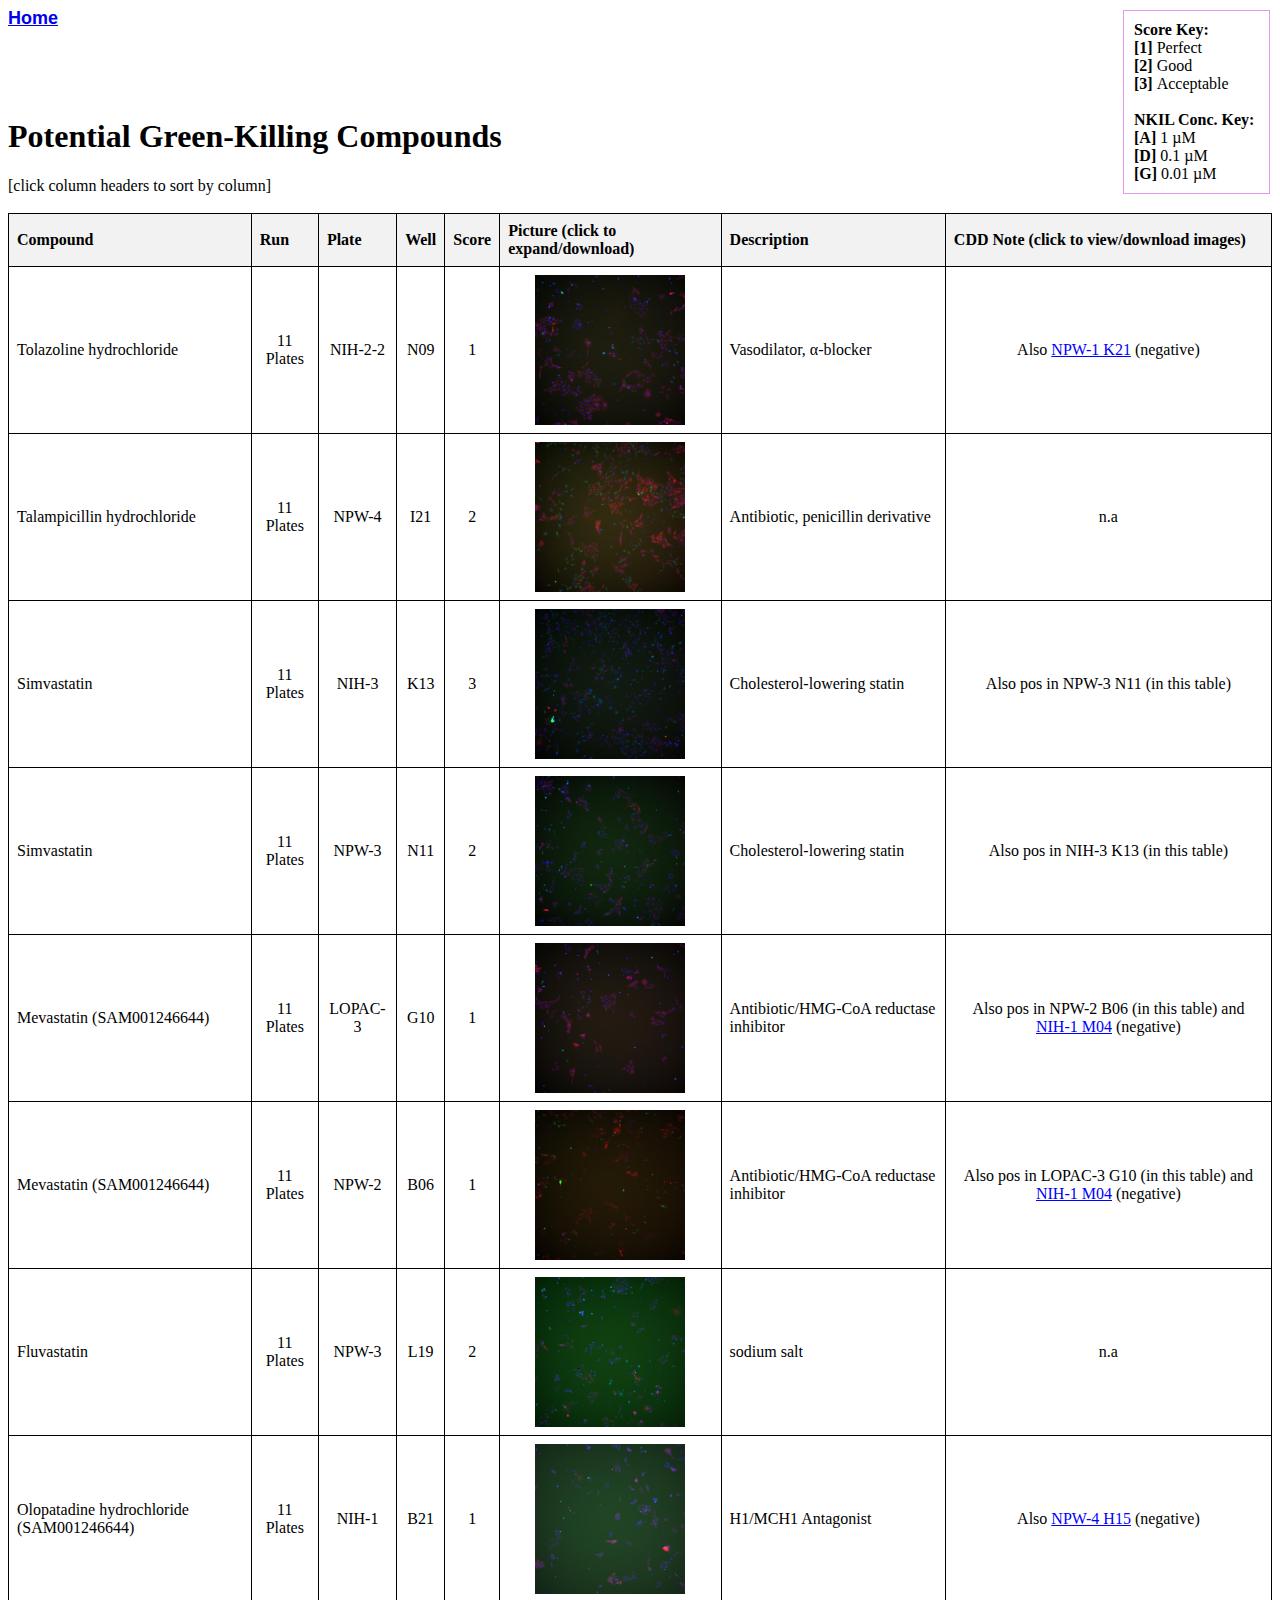
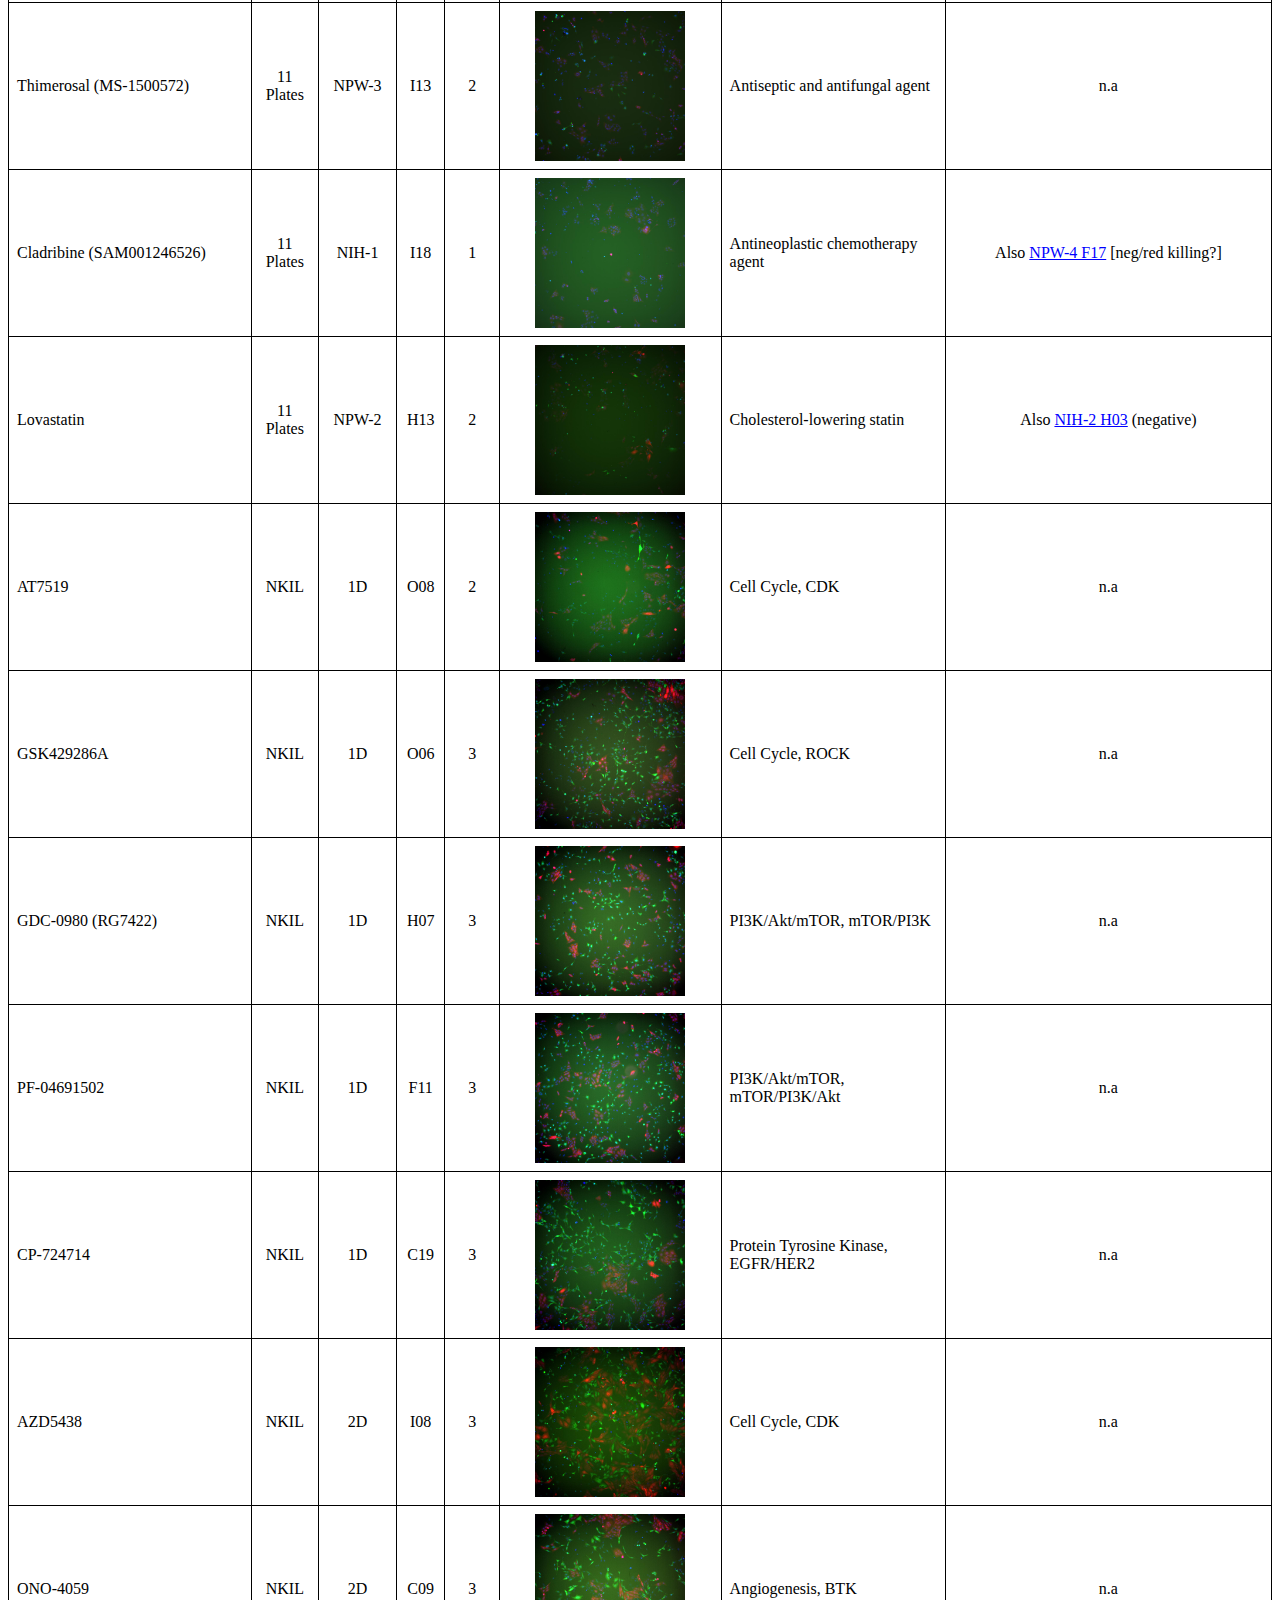
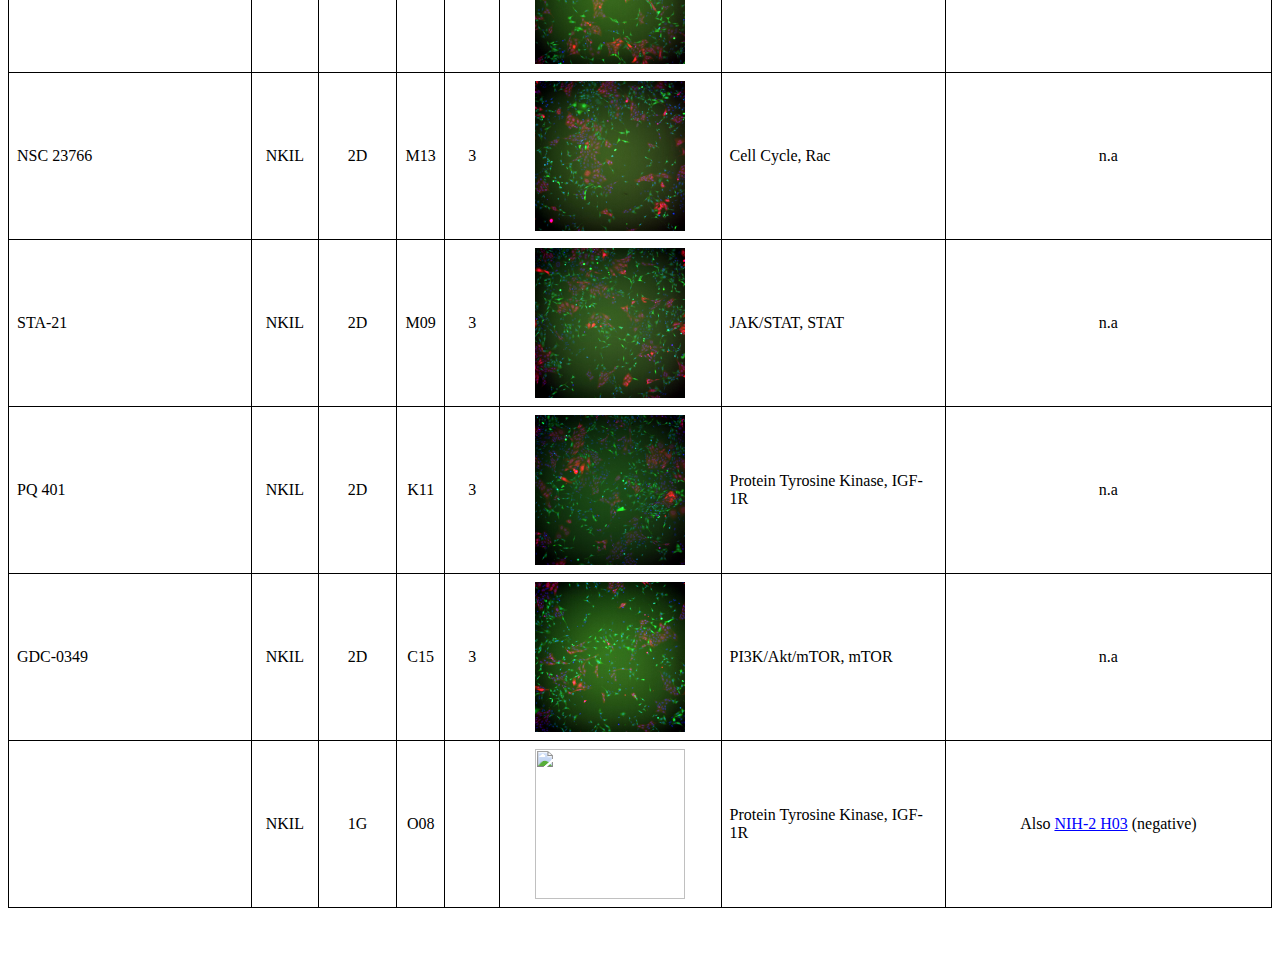
==== commit 6fa231de: "fixed index & added to green" ====
--- a/green_killing.html
+++ b/green_killing.html
@@ -157,110 +157,110 @@
 				<td>NKIL</td>
 				<td>1D</td>
 				<td>O08</td>
-				<td>  </td>
+				<td> 2 </td>
 				<td><img alt="NKIL-AT7519" class="thumbnail" height="150" src="images/1D-O08.jpg" width="150" /></td>
 				<td>Cell Cycle, CDK</td>
-				<td>Also <span class="modal-trigger" data-img-src="helix-20180720-9-NIH2_H03_.jpg">NIH-2 H03</span> (negative)</td>
+				<td>n.a</td>
 			</tr>
 			<tr>
 				<td>GSK429286A</td>
 				<td>NKIL</td>
 				<td>1D</td>
 				<td>O06</td>
-				<td>  </td>
+				<td> 3 </td>
 				<td><img alt="GSK429286A" class="thumbnail" height="150" src="images/1D-O06.jpg" width="150" /></td>
 				<td>Cell Cycle, ROCK</td>
-				<td>Also <span class="modal-trigger" data-img-src="helix-20180720-9-NIH2_H03_.jpg">NIH-2 H03</span> (negative)</td>
+				<td>n.a</td>
 			</tr>
 			<tr>
 				<td>GDC-0980 (RG7422)</td>
 				<td>NKIL</td>
 				<td>1D</td>
 				<td>H07</td>
-				<td>  </td>
+				<td> 3 </td>
 				<td><img alt="GDC-0980" class="thumbnail" height="150" src="images/1D-H07.jpg" width="150" /></td>
 				<td>PI3K/Akt/mTOR, mTOR/PI3K</td>
-				<td>Also <span class="modal-trigger" data-img-src="helix-20180720-9-NIH2_H03_.jpg">NIH-2 H03</span> (negative)</td>
+				<td>n.a</td>
 			</tr>
 			<tr>
 				<td>PF-04691502</td>
 				<td>NKIL</td>
 				<td>1D</td>
 				<td>F11</td>
-				<td>  </td>
+				<td> 3 </td>
 				<td><img alt="PF-04691502" class="thumbnail" height="150" src="images/1D-F11.jpg" width="150" /></td>
 				<td>PI3K/Akt/mTOR, mTOR/PI3K/Akt</td>
-				<td>Also <span class="modal-trigger" data-img-src="helix-20180720-9-NIH2_H03_.jpg">NIH-2 H03</span> (negative)</td>
+				<td>n.a</td>
 			</tr>
 			<tr>
 				<td>CP-724714</td>
 				<td>NKIL</td>
 				<td>1D</td>
 				<td>C19</td>
-				<td>  </td>
+				<td> 3 </td>
 				<td><img alt="CP-724714" class="thumbnail" height="150" src="images/1D-C19.jpg" width="150" /></td>
 				<td>Protein Tyrosine Kinase, EGFR/HER2</td>
-				<td>Also <span class="modal-trigger" data-img-src="helix-20180720-9-NIH2_H03_.jpg">NIH-2 H03</span> (negative)</td>
+				<td>n.a</td>
 			</tr>
 			<tr>
 				<td>AZD5438</td>
 				<td>NKIL</td>
 				<td>2D</td>
 				<td>I08</td>
-				<td>  </td>
+				<td> 3 </td>
 				<td><img alt="AZD5438" class="thumbnail" height="150" src="images/2D-I08.jpg" width="150" /></td>
 				<td>Cell Cycle, CDK</td>
-				<td>Also <span class="modal-trigger" data-img-src="helix-20180720-9-NIH2_H03_.jpg">NIH-2 H03</span> (negative)</td>
+				<td>n.a</td>
 			</tr>
 			<tr>
 				<td>ONO-4059</td>
 				<td>NKIL</td>
 				<td>2D</td>
 				<td>C09</td>
-				<td>  </td>
+				<td> 3 </td>
 				<td><img alt="ONO-4059" class="thumbnail" height="150" src="images/2D-C09.jpg" width="150" /></td>
 				<td>Angiogenesis, BTK</td>
-				<td>Also <span class="modal-trigger" data-img-src="helix-20180720-9-NIH2_H03_.jpg">NIH-2 H03</span> (negative)</td>
+				<td>n.a</td>
 			</tr>
 			<tr>
 				<td>NSC 23766</td>
 				<td>NKIL</td>
 				<td>2D</td>
 				<td>M13</td>
-				<td>  </td>
+				<td> 3 </td>
 				<td><img alt="NSC 23766 " class="thumbnail" height="150" src="images/2D-M13.jpg" width="150" /></td>
 				<td>Cell Cycle, Rac</td>
-				<td>Also <span class="modal-trigger" data-img-src="helix-20180720-9-NIH2_H03_.jpg">NIH-2 H03</span> (negative)</td>
+				<td>n.a</td>
 			</tr>
 			<tr>
 				<td>STA-21</td>
 				<td>NKIL</td>
 				<td>2D</td>
 				<td>M09</td>
-				<td>  </td>
+				<td> 3 </td>
 				<td><img alt="STA-21" class="thumbnail" height="150" src="images/2D-M09.jpg" width="150" /></td>
 				<td>JAK/STAT, STAT</td>
-				<td>Also <span class="modal-trigger" data-img-src="helix-20180720-9-NIH2_H03_.jpg">NIH-2 H03</span> (negative)</td>
+				<td>n.a</td>
 			</tr>
 			<tr>
 				<td>PQ 401</td>
 				<td>NKIL</td>
 				<td>2D</td>
 				<td>K11</td>
-				<td>  </td>
+				<td> 3 </td>
 				<td><img alt="PQ 401" class="thumbnail" height="150" src="images/2D-K11.jpg" width="150" /></td>
 				<td>Protein Tyrosine Kinase, IGF-1R</td>
-				<td>Also <span class="modal-trigger" data-img-src="helix-20180720-9-NIH2_H03_.jpg">NIH-2 H03</span> (negative)</td>
+				<td>n.a</td>
 			</tr>
 			<tr>
 				<td>GDC-0349 </td>
 				<td>NKIL</td>
 				<td>2D</td>
 				<td>C15</td>
-				<td>  </td>
+				<td> 3 </td>
 				<td><img alt="GDC-0349" class="thumbnail" height="150" src="images/2D-C15.jpg" width="150" /></td>
 				<td>PI3K/Akt/mTOR, mTOR</td>
-				<td>Also <span class="modal-trigger" data-img-src="helix-20180720-9-NIH2_H03_.jpg">NIH-2 H03</span> (negative)</td>
+				<td>n.a</td>
 			</tr>
 			<tr>
 				<td></td>
@@ -272,16 +272,6 @@
 				<td>Protein Tyrosine Kinase, IGF-1R</td>
 				<td>Also <span class="modal-trigger" data-img-src="helix-20180720-9-NIH2_H03_.jpg">NIH-2 H03</span> (negative)</td>
 			</tr>
-			<tr>
-				<td>[]</td>
-				<td>NKIL</td>
-				<td>2D</td>
-				<td>K11</td>
-				<td>  </td>
-				<td><img alt="PQ 401" class="thumbnail" height="150" src="images/2D-K11.jpg" width="150" /></td>
-				<td>Protein Tyrosine Kinase, IGF-1R</td>
-				<td>Also <span class="modal-trigger" data-img-src="helix-20180720-9-NIH2_H03_.jpg">NIH-2 H03</span> (negative)</td>
-			</tr>
 		</tbody>
 	</table>
 
